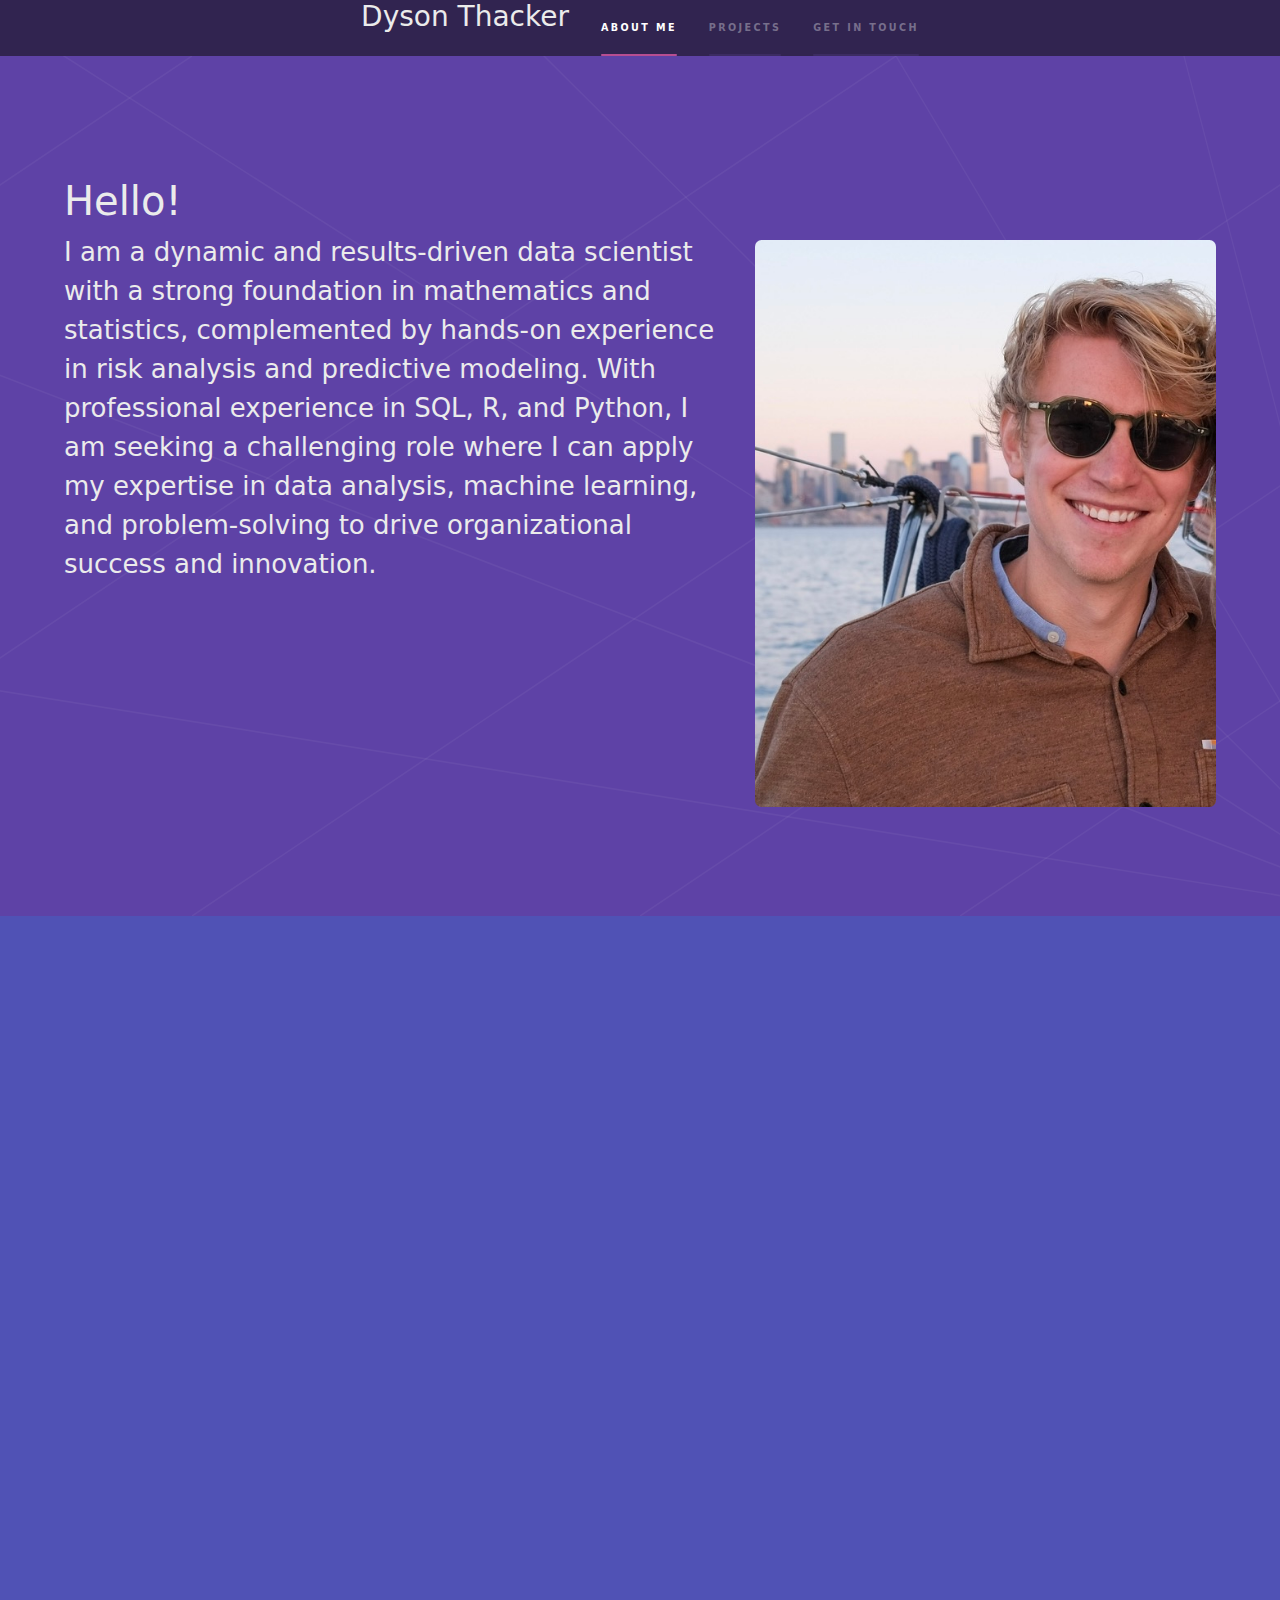
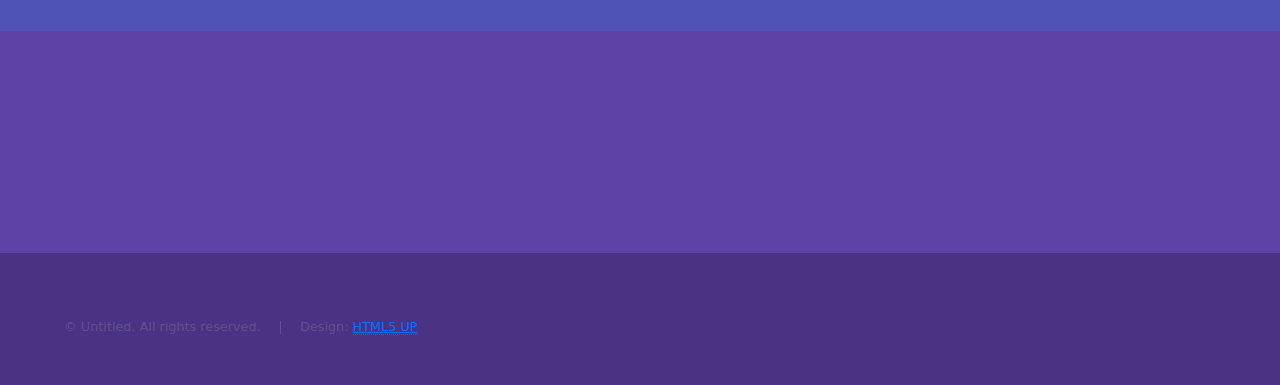
==== index.html @ a4ddd871 "Update" ====
<!DOCTYPE HTML>
<!--
	Hyperspace by HTML5 UP
	html5up.net | @ajlkn
	Free for personal and commercial use under the CCA 3.0 license (html5up.net/license)
-->
<html>
	<head>
		<title>Dyson Thacker's Portfolio</title>
		<meta charset="utf-8" />
		<meta name="viewport" content="width=device-width, initial-scale=1, user-scalable=no" />
		<link rel="stylesheet" href="assets/css/main.css" />
		<link rel="stylesheet" href="https://cdn.jsdelivr.net/npm/bootstrap@5.3.1/dist/css/bootstrap.min.css">
		<noscript><link rel="stylesheet" href="assets/css/noscript.css" /></noscript>
	</head>
	<body class="is-preload">

		<!-- Sidebar -->
			<section id="sidebar">
				<div class="inner">
					<nav>
						<ul>
							<h3 style="color:#EBEBEB">Dyson Thacker</h3>
							<li><a href="#intro">About Me</a></li>
							<li><a href="#one">Projects</a></li>
							<!--<li><a href="#two">Experience</a></li>-->
							<li><a href="#four">Get in touch</a></li>
						</ul>
					</nav>
				</div>
			</section>

		<!-- Wrapper -->
			<div id="wrapper">

				<!-- Intro -->
				<section id="intro" class="wrapper style1 fullscreen fade-up">
					<div class = "inner">
						<h1 style="color:#EBEBEB">Hello!</h1>
					<p style="color:#EBEBEB; font-size: 26px"><span class="image right"><img src="images/Dyson_Thacker_Picture.jpeg" alt="" /></span>
						I am a dynamic and results-driven data scientist with a strong foundation in mathematics and statistics,
						complemented by hands-on experience in risk analysis and predictive modeling.
						With professional experience in SQL, R, and Python, I am seeking a challenging role where I can apply my expertise in data analysis,
						 machine learning, and problem-solving to drive organizational success and innovation. 
						</p>
					</div>
				</section>




				<!-- One -->


					<section id="one" class = "wrapper style2 fade-up">
						<div class = "inner">
							<section>
								<h2 style="color:#EBEBEB">  Personal Projects</h2>
							</section>
							<div class = "inner">
								<div class="card-group">


									<div class="card" style="width:400px; background-color:bisque">
										<img class="card-img-top" src="images/arbitrage.png" alt="Card image">
										<div class="card-body">
										<h4 class="card-title">Casino Arbitrage - Infinite Money</h4>
										<p class="card-text"> Different sports betting casinos set their own odds for certain games and sports. It is possible to 
											bet two teams playing eachother with different casinos and profit no matter which team wins. I wrote a python script that emails
											me when this type of bet is possible.
										</p>
									<a href="https://dysonthacker.github.io/InfiniteMoney/InfiniteMoney-Redacted.html" class = "btn btn-primary" role  = "button">View Project</a>

										</div>
									</div>


									<div class="card" style="width:400px; background-color:bisque">
										<img class="card-img-top" src="images/Blackjack21.jpg" alt="Card image">
										<div class="card-body">
										<h4 class="card-title">Blackjack Simulation</h4>
										<p class="card-text">Curious about whether I should Hit, Stay, or Double given various Blackjack scenarios, 
											I built an app that simulates Blackjack hands and recommends the mathematically best decision.
										</p>
									<a href="https://dysonthacker.shinyapps.io/Blackjack_Simulator/" class = "btn btn-primary" role  = "button">View App</a>

									<a href="https://dysonthacker.github.io/Blackjack-Simulation/Index.html" class = "btn btn-primary" role  = "button">View Code</a>
										</div>
									</div>

									<div class="card" style="width:400px; background-color:bisque">
										<img class="card-img-top" src="images/golf.jpeg" alt="Card image">
										<div class="card-body">
										<h4 class="card-title">Golf Strokes Gained Calculator</h4>
										<p class="card-text">Built a tool that any golfer can use to calculate their Strokes Gained, an innovative golf statistic.
										</p>
									<a href="https://github.com/DysonThacker/Golf-Strokes-Gained-Calculator/" class = "btn btn-primary" role  = "button">View Project</a>
										</div>
									</div>

									

								</div>

							<!-- <div class="card-group">

								<div class="card" style="width:400px; background-color:bisque">
									<img class="card-img-top" src="images/boat.jpeg" alt="Card image">
									<div class="card-body">
									<h4 class="card-title">Predicting PGA Tour Winnings with XGBoost</h4>
									<p class="card-text">
										blah blah
									</p>
									<a href="https://dysonthacker.github.io/Titanic/Titanic.html" class="btn btn-primary stretched-link">View Project</a>
									</div>
								</div>


							</div> -->

							</div>
							  
						</div>					
					</section>



				<!-- Four -->
					<section id="four" class="wrapper style1 fade-up">
						<div class="inner">
							<h2 style="color:#EBEBEB">Get in touch</h2>
							<p style="color:#EBEBEB">If you liked my work and would like to know more about my projects I would love to hear from you. You can reach me at the email below.</p>
							<p style="color:#EBEBEB">Dyson.Thacker@outlook.com</p>
							
						</div>
					</section>

			</div>










		<!-- Footer -->
			<footer id="footer" class="wrapper style1-alt">
				<div class="inner">
					<ul class="menu">
						<li>&copy; Untitled. All rights reserved.</li><li>Design: <a href="http://html5up.net">HTML5 UP</a></li>
					</ul>
				</div>
			</footer>

		<!-- Scripts -->
			<script src="assets/js/jquery.min.js"></script>
			<script src="assets/js/jquery.scrollex.min.js"></script>
			<script src="assets/js/jquery.scrolly.min.js"></script>
			<script src="assets/js/browser.min.js"></script>
			<script src="assets/js/breakpoints.min.js"></script>
			<script src="assets/js/util.js"></script>
			<script src="assets/js/main.js"></script>

	</body>
</html>
---- assets/css/main.css ----
@import url(fontawesome-all.min.css);

/*
	Hyperspace by HTML5 UP
	html5up.net | @ajlkn
	Free for personal and commercial use under the CCA 3.0 license (html5up.net/license)
*/

html, body, div, span, applet, object,
iframe, h1, h2, h3, h4, h5, h6, p, blockquote,
pre, a, abbr, acronym, address, big, cite,
code, del, dfn, em, img, ins, kbd, q, s, samp,
small, strike, strong, sub, sup, tt, var, b,
u, i, center, dl, dt, dd, ol, ul, li, fieldset,
form, label, legend, table, caption, tbody,
tfoot, thead, tr, th, td, article, aside,
canvas, details, embed, figure, figcaption,
footer, header, hgroup, menu, nav, output, ruby,
section, summary, time, mark, audio, video {
	margin: 0;
	padding: 0;
	border: 0;
	font-size: 100%;
	font: inherit;
	vertical-align: baseline;}

article, aside, details, figcaption, figure,
footer, header, hgroup, menu, nav, section {
	display: block;}

body {
	line-height: 1;
}

ol, ul {
	list-style: none;
}

blockquote, q {
	quotes: none;
}

	blockquote:before, blockquote:after, q:before, q:after {
		content: '';
		content: none;
	}

table {
	border-collapse: collapse;
	border-spacing: 0;
}

body {
	-webkit-text-size-adjust: none;
}

mark {
	background-color: transparent;
	color: inherit;
}

input::-moz-focus-inner {
	border: 0;
	padding: 0;
}

input, select, textarea {
	-moz-appearance: none;
	-webkit-appearance: none;
	-ms-appearance: none;
	appearance: none;
}

/* Basic */

	@-ms-viewport {
		width: device-width;
	}

	body {
		-ms-overflow-style: scrollbar;
	}

	@media screen and (max-width: 480px) {

		html, body {
			min-width: 320px;
		}

	}

	html {
		box-sizing: border-box;
	}

	*, *:before, *:after {
		box-sizing: inherit;
	}

	body {
		background: #312450;
	}

		body.is-preload *, body.is-preload *:before, body.is-preload *:after {
			-moz-animation: none !important;
			-webkit-animation: none !important;
			-ms-animation: none !important;
			animation: none !important;
			-moz-transition: none !important;
			-webkit-transition: none !important;
			-ms-transition: none !important;
			transition: none !important;
		}

/* Type */

	body, input, select, textarea {
		color: rgba(255, 255, 255, 0.55);
		font-family: Arial, Helvetica, sans-serif;
		font-size: 16.5pt;
		font-weight: normal;
		line-height: 1.75;
	}

		@media screen and (max-width: 1680px) {

			body, input, select, textarea {
				font-size: 13pt;
			}

		}

		@media screen and (max-width: 1280px) {

			body, input, select, textarea {
				font-size: 12pt;
			}

		}

		@media screen and (max-width: 360px) {

			body, input, select, textarea {
				font-size: 11pt;
			}

		}

	a {
		-moz-transition: color 0.2s ease, border-bottom-color 0.2s ease;
		-webkit-transition: color 0.2s ease, border-bottom-color 0.2s ease;
		-ms-transition: color 0.2s ease, border-bottom-color 0.2s ease;
		transition: color 0.2s ease, border-bottom-color 0.2s ease;
		border-bottom: dotted 1px rgba(255, 255, 255, 0.35);
		color: inherit;
		text-decoration: none;
	}

		a:hover {
			border-bottom-color: transparent;
			color: #ffffff;
		}

	strong, b {
		color: #ffffff;
		font-weight: bold;
	}

	em, i {
		font-style: italic;
	}

	p {
		margin: 0 0 2em 0;
	}

	h1, h2, h3, h4, h5, h6 {
		color: #ffffff;
		font-weight: bold;
		line-height: 1.5;
		margin: 0 0 0.5em 0;
	}

		h1 a, h2 a, h3 a, h4 a, h5 a, h6 a {
			color: inherit;
			text-decoration: none;
		}

	h1 {
		font-size: 2.75em;
	}

		h1.major {
			margin: 0 0 1.3em 0;
			position: relative;
			padding-bottom: 0.35em;
		}

			h1.major:after {
				background-image: -moz-linear-gradient(to right, #5e42a6, #b74e91);
				background-image: -webkit-linear-gradient(to right, #5e42a6, #b74e91);
				background-image: -ms-linear-gradient(to right, #5e42a6, #b74e91);
				background-image: linear-gradient(to right, #5e42a6, #b74e91);
				-moz-transition: max-width 0.2s ease;
				-webkit-transition: max-width 0.2s ease;
				-ms-transition: max-width 0.2s ease;
				transition: max-width 0.2s ease;
				border-radius: 0.2em;
				bottom: 0;
				content: '';
				height: 0.05em;
				position: absolute;
				right: 0;
				width: 100%;
			}

	h2 {
		font-size: 1.75em;
	}

	h3 {
		font-size: 1.1em;
	}

	h4 {
		font-size: 1em;
	}

	h5 {
		font-size: 0.8em;
	}

	h6 {
		font-size: 0.6em;
	}

	@media screen and (max-width: 736px) {

		h1 {
			font-size: 2em;
		}

		h2 {
			font-size: 1.25em;
		}

		h3 {
			font-size: 1em;
		}

		h4 {
			font-size: 0.8em;
		}

		h5 {
			font-size: 0.6em;
		}

		h6 {
			font-size: 0.6em;
		}

	}

	sub {
		font-size: 0.8em;
		position: relative;
		top: 0.5em;
	}

	sup {
		font-size: 0.8em;
		position: relative;
		top: -0.5em;
	}

	blockquote {
		border-left: solid 4px rgba(255, 255, 255, 0.15);
		font-style: italic;
		margin: 0 0 2em 0;
		padding: 0.5em 0 0.5em 2em;
	}

	code {
		background: rgba(255, 255, 255, 0.05);
		border-radius: 0.25em;
		border: solid 1px rgba(255, 255, 255, 0.15);
		font-family: "Courier New", monospace;
		font-size: 0.9em;
		margin: 0 0.25em;
		padding: 0.25em 0.65em;
	}

	pre {
		-webkit-overflow-scrolling: touch;
		font-family: "Courier New", monospace;
		font-size: 0.9em;
		margin: 0 0 2em 0;
	}

		pre code {
			display: block;
			line-height: 1.75em;
			padding: 1em 1.5em;
			overflow-x: auto;
		}

	hr {
		border: 0;
		border-bottom: solid 1px rgba(255, 255, 255, 0.15);
		margin: 2em 0;
	}

		hr.major {
			margin: 3em 0;
		}

	.align-left {
		text-align: left;
	}

	.align-center {
		text-align: center;
	}

	.align-right {
		text-align: right;
	}

/* Row */

	.row {
		display: flex;
		flex-wrap: wrap;
		box-sizing: border-box;
		align-items: stretch;
	}

		.row > * {
			box-sizing: border-box;
		}

		.row.gtr-uniform > * > :last-child {
			margin-bottom: 0;
		}

		.row.aln-left {
			justify-content: flex-start;
		}

		.row.aln-center {
			justify-content: center;
		}

		.row.aln-right {
			justify-content: flex-end;
		}

		.row.aln-top {
			align-items: flex-start;
		}

		.row.aln-middle {
			align-items: center;
		}

		.row.aln-bottom {
			align-items: flex-end;
		}

		.row > .imp {
			order: -1;
		}

		.row > .col-1 {
			width: 8.33333%;
		}

		.row > .off-1 {
			margin-left: 8.33333%;
		}

		.row > .col-2 {
			width: 16.66667%;
		}

		.row > .off-2 {
			margin-left: 16.66667%;
		}

		.row > .col-3 {
			width: 25%;
		}

		.row > .off-3 {
			margin-left: 25%;
		}

		.row > .col-4 {
			width: 33.33333%;
		}

		.row > .off-4 {
			margin-left: 33.33333%;
		}

		.row > .col-5 {
			width: 41.66667%;
		}

		.row > .off-5 {
			margin-left: 41.66667%;
		}

		.row > .col-6 {
			width: 50%;
		}

		.row > .off-6 {
			margin-left: 50%;
		}

		.row > .col-7 {
			width: 58.33333%;
		}

		.row > .off-7 {
			margin-left: 58.33333%;
		}

		.row > .col-8 {
			width: 66.66667%;
		}

		.row > .off-8 {
			margin-left: 66.66667%;
		}

		.row > .col-9 {
			width: 75%;
		}

		.row > .off-9 {
			margin-left: 75%;
		}

		.row > .col-10 {
			width: 83.33333%;
		}

		.row > .off-10 {
			margin-left: 83.33333%;
		}

		.row > .col-11 {
			width: 91.66667%;
		}

		.row > .off-11 {
			margin-left: 91.66667%;
		}

		.row > .col-12 {
			width: 100%;
		}

		.row > .off-12 {
			margin-left: 100%;
		}

		.row.gtr-0 {
			margin-top: 0;
			margin-left: 0em;
		}

			.row.gtr-0 > * {
				padding: 0 0 0 0em;
			}

			.row.gtr-0.gtr-uniform {
				margin-top: 0em;
			}

				.row.gtr-0.gtr-uniform > * {
					padding-top: 0em;
				}

		.row.gtr-25 {
			margin-top: 0;
			margin-left: -0.375em;
		}

			.row.gtr-25 > * {
				padding: 0 0 0 0.375em;
			}

			.row.gtr-25.gtr-uniform {
				margin-top: -0.375em;
			}

				.row.gtr-25.gtr-uniform > * {
					padding-top: 0.375em;
				}

		.row.gtr-50 {
			margin-top: 0;
			margin-left: -0.75em;
		}

			.row.gtr-50 > * {
				padding: 0 0 0 0.75em;
			}

			.row.gtr-50.gtr-uniform {
				margin-top: -0.75em;
			}

				.row.gtr-50.gtr-uniform > * {
					padding-top: 0.75em;
				}

		.row {
			margin-top: 0;
			margin-left: -1.5em;
		}

			.row > * {
				padding: 0 0 0 1.5em;
			}

			.row.gtr-uniform {
				margin-top: -1.5em;
			}

				.row.gtr-uniform > * {
					padding-top: 1.5em;
				}

		.row.gtr-150 {
			margin-top: 0;
			margin-left: -2.25em;
		}

			.row.gtr-150 > * {
				padding: 0 0 0 2.25em;
			}

			.row.gtr-150.gtr-uniform {
				margin-top: -2.25em;
			}

				.row.gtr-150.gtr-uniform > * {
					padding-top: 2.25em;
				}

		.row.gtr-200 {
			margin-top: 0;
			margin-left: -3em;
		}

			.row.gtr-200 > * {
				padding: 0 0 0 3em;
			}

			.row.gtr-200.gtr-uniform {
				margin-top: -3em;
			}

				.row.gtr-200.gtr-uniform > * {
					padding-top: 3em;
				}

		@media screen and (max-width: 1680px) {

			.row {
				display: flex;
				flex-wrap: wrap;
				box-sizing: border-box;
				align-items: stretch;
			}

				.row > * {
					box-sizing: border-box;
				}

				.row.gtr-uniform > * > :last-child {
					margin-bottom: 0;
				}

				.row.aln-left {
					justify-content: flex-start;
				}

				.row.aln-center {
					justify-content: center;
				}

				.row.aln-right {
					justify-content: flex-end;
				}

				.row.aln-top {
					align-items: flex-start;
				}

				.row.aln-middle {
					align-items: center;
				}

				.row.aln-bottom {
					align-items: flex-end;
				}

				.row > .imp-xlarge {
					order: -1;
				}

				.row > .col-1-xlarge {
					width: 8.33333%;
				}

				.row > .off-1-xlarge {
					margin-left: 8.33333%;
				}

				.row > .col-2-xlarge {
					width: 16.66667%;
				}

				.row > .off-2-xlarge {
					margin-left: 16.66667%;
				}

				.row > .col-3-xlarge {
					width: 25%;
				}

				.row > .off-3-xlarge {
					margin-left: 25%;
				}

				.row > .col-4-xlarge {
					width: 33.33333%;
				}

				.row > .off-4-xlarge {
					margin-left: 33.33333%;
				}

				.row > .col-5-xlarge {
					width: 41.66667%;
				}

				.row > .off-5-xlarge {
					margin-left: 41.66667%;
				}

				.row > .col-6-xlarge {
					width: 50%;
				}

				.row > .off-6-xlarge {
					margin-left: 50%;
				}

				.row > .col-7-xlarge {
					width: 58.33333%;
				}

				.row > .off-7-xlarge {
					margin-left: 58.33333%;
				}

				.row > .col-8-xlarge {
					width: 66.66667%;
				}

				.row > .off-8-xlarge {
					margin-left: 66.66667%;
				}

				.row > .col-9-xlarge {
					width: 75%;
				}

				.row > .off-9-xlarge {
					margin-left: 75%;
				}

				.row > .col-10-xlarge {
					width: 83.33333%;
				}

				.row > .off-10-xlarge {
					margin-left: 83.33333%;
				}

				.row > .col-11-xlarge {
					width: 91.66667%;
				}

				.row > .off-11-xlarge {
					margin-left: 91.66667%;
				}

				.row > .col-12-xlarge {
					width: 100%;
				}

				.row > .off-12-xlarge {
					margin-left: 100%;
				}

				.row.gtr-0 {
					margin-top: 0;
					margin-left: 0em;
				}

					.row.gtr-0 > * {
						padding: 0 0 0 0em;
					}

					.row.gtr-0.gtr-uniform {
						margin-top: 0em;
					}

						.row.gtr-0.gtr-uniform > * {
							padding-top: 0em;
						}

				.row.gtr-25 {
					margin-top: 0;
					margin-left: -0.375em;
				}

					.row.gtr-25 > * {
						padding: 0 0 0 0.375em;
					}

					.row.gtr-25.gtr-uniform {
						margin-top: -0.375em;
					}

						.row.gtr-25.gtr-uniform > * {
							padding-top: 0.375em;
						}

				.row.gtr-50 {
					margin-top: 0;
					margin-left: -0.75em;
				}

					.row.gtr-50 > * {
						padding: 0 0 0 0.75em;
					}

					.row.gtr-50.gtr-uniform {
						margin-top: -0.75em;
					}

						.row.gtr-50.gtr-uniform > * {
							padding-top: 0.75em;
						}

				.row {
					margin-top: 0;
					margin-left: -1.5em;
				}

					.row > * {
						padding: 0 0 0 1.5em;
					}

					.row.gtr-uniform {
						margin-top: -1.5em;
					}

						.row.gtr-uniform > * {
							padding-top: 1.5em;
						}

				.row.gtr-150 {
					margin-top: 0;
					margin-left: -2.25em;
				}

					.row.gtr-150 > * {
						padding: 0 0 0 2.25em;
					}

					.row.gtr-150.gtr-uniform {
						margin-top: -2.25em;
					}

						.row.gtr-150.gtr-uniform > * {
							padding-top: 2.25em;
						}

				.row.gtr-200 {
					margin-top: 0;
					margin-left: -3em;
				}

					.row.gtr-200 > * {
						padding: 0 0 0 3em;
					}

					.row.gtr-200.gtr-uniform {
						margin-top: -3em;
					}

						.row.gtr-200.gtr-uniform > * {
							padding-top: 3em;
						}

		}

		@media screen and (max-width: 1280px) {

			.row {
				display: flex;
				flex-wrap: wrap;
				box-sizing: border-box;
				align-items: stretch;
			}

				.row > * {
					box-sizing: border-box;
				}

				.row.gtr-uniform > * > :last-child {
					margin-bottom: 0;
				}

				.row.aln-left {
					justify-content: flex-start;
				}

				.row.aln-center {
					justify-content: center;
				}

				.row.aln-right {
					justify-content: flex-end;
				}

				.row.aln-top {
					align-items: flex-start;
				}

				.row.aln-middle {
					align-items: center;
				}

				.row.aln-bottom {
					align-items: flex-end;
				}

				.row > .imp-large {
					order: -1;
				}

				.row > .col-1-large {
					width: 8.33333%;
				}

				.row > .off-1-large {
					margin-left: 8.33333%;
				}

				.row > .col-2-large {
					width: 16.66667%;
				}

				.row > .off-2-large {
					margin-left: 16.66667%;
				}

				.row > .col-3-large {
					width: 25%;
				}

				.row > .off-3-large {
					margin-left: 25%;
				}

				.row > .col-4-large {
					width: 33.33333%;
				}

				.row > .off-4-large {
					margin-left: 33.33333%;
				}

				.row > .col-5-large {
					width: 41.66667%;
				}

				.row > .off-5-large {
					margin-left: 41.66667%;
				}

				.row > .col-6-large {
					width: 50%;
				}

				.row > .off-6-large {
					margin-left: 50%;
				}

				.row > .col-7-large {
					width: 58.33333%;
				}

				.row > .off-7-large {
					margin-left: 58.33333%;
				}

				.row > .col-8-large {
					width: 66.66667%;
				}

				.row > .off-8-large {
					margin-left: 66.66667%;
				}

				.row > .col-9-large {
					width: 75%;
				}

				.row > .off-9-large {
					margin-left: 75%;
				}

				.row > .col-10-large {
					width: 83.33333%;
				}

				.row > .off-10-large {
					margin-left: 83.33333%;
				}

				.row > .col-11-large {
					width: 91.66667%;
				}

				.row > .off-11-large {
					margin-left: 91.66667%;
				}

				.row > .col-12-large {
					width: 100%;
				}

				.row > .off-12-large {
					margin-left: 100%;
				}

				.row.gtr-0 {
					margin-top: 0;
					margin-left: 0em;
				}

					.row.gtr-0 > * {
						padding: 0 0 0 0em;
					}

					.row.gtr-0.gtr-uniform {
						margin-top: 0em;
					}

						.row.gtr-0.gtr-uniform > * {
							padding-top: 0em;
						}

				.row.gtr-25 {
					margin-top: 0;
					margin-left: -0.375em;
				}

					.row.gtr-25 > * {
						padding: 0 0 0 0.375em;
					}

					.row.gtr-25.gtr-uniform {
						margin-top: -0.375em;
					}

						.row.gtr-25.gtr-uniform > * {
							padding-top: 0.375em;
						}

				.row.gtr-50 {
					margin-top: 0;
					margin-left: -0.75em;
				}

					.row.gtr-50 > * {
						padding: 0 0 0 0.75em;
					}

					.row.gtr-50.gtr-uniform {
						margin-top: -0.75em;
					}

						.row.gtr-50.gtr-uniform > * {
							padding-top: 0.75em;
						}

				.row {
					margin-top: 0;
					margin-left: -1.5em;
				}

					.row > * {
						padding: 0 0 0 1.5em;
					}

					.row.gtr-uniform {
						margin-top: -1.5em;
					}

						.row.gtr-uniform > * {
							padding-top: 1.5em;
						}

				.row.gtr-150 {
					margin-top: 0;
					margin-left: -2.25em;
				}

					.row.gtr-150 > * {
						padding: 0 0 0 2.25em;
					}

					.row.gtr-150.gtr-uniform {
						margin-top: -2.25em;
					}

						.row.gtr-150.gtr-uniform > * {
							padding-top: 2.25em;
						}

				.row.gtr-200 {
					margin-top: 0;
					margin-left: -3em;
				}

					.row.gtr-200 > * {
						padding: 0 0 0 3em;
					}

					.row.gtr-200.gtr-uniform {
						margin-top: -3em;
					}

						.row.gtr-200.gtr-uniform > * {
							padding-top: 3em;
						}

		}

		@media screen and (max-width: 980px) {

			.row {
				display: flex;
				flex-wrap: wrap;
				box-sizing: border-box;
				align-items: stretch;
			}

				.row > * {
					box-sizing: border-box;
				}

				.row.gtr-uniform > * > :last-child {
					margin-bottom: 0;
				}

				.row.aln-left {
					justify-content: flex-start;
				}

				.row.aln-center {
					justify-content: center;
				}

				.row.aln-right {
					justify-content: flex-end;
				}

				.row.aln-top {
					align-items: flex-start;
				}

				.row.aln-middle {
					align-items: center;
				}

				.row.aln-bottom {
					align-items: flex-end;
				}

				.row > .imp-medium {
					order: -1;
				}

				.row > .col-1-medium {
					width: 8.33333%;
				}

				.row > .off-1-medium {
					margin-left: 8.33333%;
				}

				.row > .col-2-medium {
					width: 16.66667%;
				}

				.row > .off-2-medium {
					margin-left: 16.66667%;
				}

				.row > .col-3-medium {
					width: 25%;
				}

				.row > .off-3-medium {
					margin-left: 25%;
				}

				.row > .col-4-medium {
					width: 33.33333%;
				}

				.row > .off-4-medium {
					margin-left: 33.33333%;
				}

				.row > .col-5-medium {
					width: 41.66667%;
				}

				.row > .off-5-medium {
					margin-left: 41.66667%;
				}

				.row > .col-6-medium {
					width: 50%;
				}

				.row > .off-6-medium {
					margin-left: 50%;
				}

				.row > .col-7-medium {
					width: 58.33333%;
				}

				.row > .off-7-medium {
					margin-left: 58.33333%;
				}

				.row > .col-8-medium {
					width: 66.66667%;
				}

				.row > .off-8-medium {
					margin-left: 66.66667%;
				}

				.row > .col-9-medium {
					width: 75%;
				}

				.row > .off-9-medium {
					margin-left: 75%;
				}

				.row > .col-10-medium {
					width: 83.33333%;
				}

				.row > .off-10-medium {
					margin-left: 83.33333%;
				}

				.row > .col-11-medium {
					width: 91.66667%;
				}

				.row > .off-11-medium {
					margin-left: 91.66667%;
				}

				.row > .col-12-medium {
					width: 100%;
				}

				.row > .off-12-medium {
					margin-left: 100%;
				}

				.row.gtr-0 {
					margin-top: 0;
					margin-left: 0em;
				}

					.row.gtr-0 > * {
						padding: 0 0 0 0em;
					}

					.row.gtr-0.gtr-uniform {
						margin-top: 0em;
					}

						.row.gtr-0.gtr-uniform > * {
							padding-top: 0em;
						}

				.row.gtr-25 {
					margin-top: 0;
					margin-left: -0.375em;
				}

					.row.gtr-25 > * {
						padding: 0 0 0 0.375em;
					}

					.row.gtr-25.gtr-uniform {
						margin-top: -0.375em;
					}

						.row.gtr-25.gtr-uniform > * {
							padding-top: 0.375em;
						}

				.row.gtr-50 {
					margin-top: 0;
					margin-left: -0.75em;
				}

					.row.gtr-50 > * {
						padding: 0 0 0 0.75em;
					}

					.row.gtr-50.gtr-uniform {
						margin-top: -0.75em;
					}

						.row.gtr-50.gtr-uniform > * {
							padding-top: 0.75em;
						}

				.row {
					margin-top: 0;
					margin-left: -1.5em;
				}

					.row > * {
						padding: 0 0 0 1.5em;
					}

					.row.gtr-uniform {
						margin-top: -1.5em;
					}

						.row.gtr-uniform > * {
							padding-top: 1.5em;
						}

				.row.gtr-150 {
					margin-top: 0;
					margin-left: -2.25em;
				}

					.row.gtr-150 > * {
						padding: 0 0 0 2.25em;
					}

					.row.gtr-150.gtr-uniform {
						margin-top: -2.25em;
					}

						.row.gtr-150.gtr-uniform > * {
							padding-top: 2.25em;
						}

				.row.gtr-200 {
					margin-top: 0;
					margin-left: -3em;
				}

					.row.gtr-200 > * {
						padding: 0 0 0 3em;
					}

					.row.gtr-200.gtr-uniform {
						margin-top: -3em;
					}

						.row.gtr-200.gtr-uniform > * {
							padding-top: 3em;
						}

		}

		@media screen and (max-width: 736px) {

			.row {
				display: flex;
				flex-wrap: wrap;
				box-sizing: border-box;
				align-items: stretch;
			}

				.row > * {
					box-sizing: border-box;
				}

				.row.gtr-uniform > * > :last-child {
					margin-bottom: 0;
				}

				.row.aln-left {
					justify-content: flex-start;
				}

				.row.aln-center {
					justify-content: center;
				}

				.row.aln-right {
					justify-content: flex-end;
				}

				.row.aln-top {
					align-items: flex-start;
				}

				.row.aln-middle {
					align-items: center;
				}

				.row.aln-bottom {
					align-items: flex-end;
				}

				.row > .imp-small {
					order: -1;
				}

				.row > .col-1-small {
					width: 8.33333%;
				}

				.row > .off-1-small {
					margin-left: 8.33333%;
				}

				.row > .col-2-small {
					width: 16.66667%;
				}

				.row > .off-2-small {
					margin-left: 16.66667%;
				}

				.row > .col-3-small {
					width: 25%;
				}

				.row > .off-3-small {
					margin-left: 25%;
				}

				.row > .col-4-small {
					width: 33.33333%;
				}

				.row > .off-4-small {
					margin-left: 33.33333%;
				}

				.row > .col-5-small {
					width: 41.66667%;
				}

				.row > .off-5-small {
					margin-left: 41.66667%;
				}

				.row > .col-6-small {
					width: 50%;
				}

				.row > .off-6-small {
					margin-left: 50%;
				}

				.row > .col-7-small {
					width: 58.33333%;
				}

				.row > .off-7-small {
					margin-left: 58.33333%;
				}

				.row > .col-8-small {
					width: 66.66667%;
				}

				.row > .off-8-small {
					margin-left: 66.66667%;
				}

				.row > .col-9-small {
					width: 75%;
				}

				.row > .off-9-small {
					margin-left: 75%;
				}

				.row > .col-10-small {
					width: 83.33333%;
				}

				.row > .off-10-small {
					margin-left: 83.33333%;
				}

				.row > .col-11-small {
					width: 91.66667%;
				}

				.row > .off-11-small {
					margin-left: 91.66667%;
				}

				.row > .col-12-small {
					width: 100%;
				}

				.row > .off-12-small {
					margin-left: 100%;
				}

				.row.gtr-0 {
					margin-top: 0;
					margin-left: 0em;
				}

					.row.gtr-0 > * {
						padding: 0 0 0 0em;
					}

					.row.gtr-0.gtr-uniform {
						margin-top: 0em;
					}

						.row.gtr-0.gtr-uniform > * {
							padding-top: 0em;
						}

				.row.gtr-25 {
					margin-top: 0;
					margin-left: -0.375em;
				}

					.row.gtr-25 > * {
						padding: 0 0 0 0.375em;
					}

					.row.gtr-25.gtr-uniform {
						margin-top: -0.375em;
					}

						.row.gtr-25.gtr-uniform > * {
							padding-top: 0.375em;
						}

				.row.gtr-50 {
					margin-top: 0;
					margin-left: -0.75em;
				}

					.row.gtr-50 > * {
						padding: 0 0 0 0.75em;
					}

					.row.gtr-50.gtr-uniform {
						margin-top: -0.75em;
					}

						.row.gtr-50.gtr-uniform > * {
							padding-top: 0.75em;
						}

				.row {
					margin-top: 0;
					margin-left: -1.5em;
				}

					.row > * {
						padding: 0 0 0 1.5em;
					}

					.row.gtr-uniform {
						margin-top: -1.5em;
					}

						.row.gtr-uniform > * {
							padding-top: 1.5em;
						}

				.row.gtr-150 {
					margin-top: 0;
					margin-left: -2.25em;
				}

					.row.gtr-150 > * {
						padding: 0 0 0 2.25em;
					}

					.row.gtr-150.gtr-uniform {
						margin-top: -2.25em;
					}

						.row.gtr-150.gtr-uniform > * {
							padding-top: 2.25em;
						}

				.row.gtr-200 {
					margin-top: 0;
					margin-left: -3em;
				}

					.row.gtr-200 > * {
						padding: 0 0 0 3em;
					}

					.row.gtr-200.gtr-uniform {
						margin-top: -3em;
					}

						.row.gtr-200.gtr-uniform > * {
							padding-top: 3em;
						}

		}

		@media screen and (max-width: 480px) {

			.row {
				display: flex;
				flex-wrap: wrap;
				box-sizing: border-box;
				align-items: stretch;
			}

				.row > * {
					box-sizing: border-box;
				}

				.row.gtr-uniform > * > :last-child {
					margin-bottom: 0;
				}

				.row.aln-left {
					justify-content: flex-start;
				}

				.row.aln-center {
					justify-content: center;
				}

				.row.aln-right {
					justify-content: flex-end;
				}

				.row.aln-top {
					align-items: flex-start;
				}

				.row.aln-middle {
					align-items: center;
				}

				.row.aln-bottom {
					align-items: flex-end;
				}

				.row > .imp-xsmall {
					order: -1;
				}

				.row > .col-1-xsmall {
					width: 8.33333%;
				}

				.row > .off-1-xsmall {
					margin-left: 8.33333%;
				}

				.row > .col-2-xsmall {
					width: 16.66667%;
				}

				.row > .off-2-xsmall {
					margin-left: 16.66667%;
				}

				.row > .col-3-xsmall {
					width: 25%;
				}

				.row > .off-3-xsmall {
					margin-left: 25%;
				}

				.row > .col-4-xsmall {
					width: 33.33333%;
				}

				.row > .off-4-xsmall {
					margin-left: 33.33333%;
				}

				.row > .col-5-xsmall {
					width: 41.66667%;
				}

				.row > .off-5-xsmall {
					margin-left: 41.66667%;
				}

				.row > .col-6-xsmall {
					width: 50%;
				}

				.row > .off-6-xsmall {
					margin-left: 50%;
				}

				.row > .col-7-xsmall {
					width: 58.33333%;
				}

				.row > .off-7-xsmall {
					margin-left: 58.33333%;
				}

				.row > .col-8-xsmall {
					width: 66.66667%;
				}

				.row > .off-8-xsmall {
					margin-left: 66.66667%;
				}

				.row > .col-9-xsmall {
					width: 75%;
				}

				.row > .off-9-xsmall {
					margin-left: 75%;
				}

				.row > .col-10-xsmall {
					width: 83.33333%;
				}

				.row > .off-10-xsmall {
					margin-left: 83.33333%;
				}

				.row > .col-11-xsmall {
					width: 91.66667%;
				}

				.row > .off-11-xsmall {
					margin-left: 91.66667%;
				}

				.row > .col-12-xsmall {
					width: 100%;
				}

				.row > .off-12-xsmall {
					margin-left: 100%;
				}

				.row.gtr-0 {
					margin-top: 0;
					margin-left: 0em;
				}

					.row.gtr-0 > * {
						padding: 0 0 0 0em;
					}

					.row.gtr-0.gtr-uniform {
						margin-top: 0em;
					}

						.row.gtr-0.gtr-uniform > * {
							padding-top: 0em;
						}

				.row.gtr-25 {
					margin-top: 0;
					margin-left: -0.375em;
				}

					.row.gtr-25 > * {
						padding: 0 0 0 0.375em;
					}

					.row.gtr-25.gtr-uniform {
						margin-top: -0.375em;
					}

						.row.gtr-25.gtr-uniform > * {
							padding-top: 0.375em;
						}

				.row.gtr-50 {
					margin-top: 0;
					margin-left: -0.75em;
				}

					.row.gtr-50 > * {
						padding: 0 0 0 0.75em;
					}

					.row.gtr-50.gtr-uniform {
						margin-top: -0.75em;
					}

						.row.gtr-50.gtr-uniform > * {
							padding-top: 0.75em;
						}

				.row {
					margin-top: 0;
					margin-left: -1.5em;
				}

					.row > * {
						padding: 0 0 0 1.5em;
					}

					.row.gtr-uniform {
						margin-top: -1.5em;
					}

						.row.gtr-uniform > * {
							padding-top: 1.5em;
						}

				.row.gtr-150 {
					margin-top: 0;
					margin-left: -2.25em;
				}

					.row.gtr-150 > * {
						padding: 0 0 0 2.25em;
					}

					.row.gtr-150.gtr-uniform {
						margin-top: -2.25em;
					}

						.row.gtr-150.gtr-uniform > * {
							padding-top: 2.25em;
						}

				.row.gtr-200 {
					margin-top: 0;
					margin-left: -3em;
				}

					.row.gtr-200 > * {
						padding: 0 0 0 3em;
					}

					.row.gtr-200.gtr-uniform {
						margin-top: -3em;
					}

						.row.gtr-200.gtr-uniform > * {
							padding-top: 3em;
						}

		}

/* Box */

	.box {
		border-radius: 0.25em;
		border: solid 1px rgba(255, 255, 255, 0.15);
		margin-bottom: 2em;
		padding: 1.5em;
	}

		.box > :last-child,
		.box > :last-child > :last-child,
		.box > :last-child > :last-child > :last-child {
			margin-bottom: 0;
		}

		.box.alt {
			border: 0;
			border-radius: 0;
			padding: 0;
		}

/* Button */

	input[type="submit"],
	input[type="reset"],
	input[type="button"],
	button,
	.button {
		-moz-appearance: none;
		-webkit-appearance: none;
		-ms-appearance: none;
		appearance: none;
		-moz-transition: border-color 0.2s ease;
		-webkit-transition: border-color 0.2s ease;
		-ms-transition: border-color 0.2s ease;
		transition: border-color 0.2s ease;
		background-color: transparent;
		border: solid 1px !important;
		border-color: rgba(255, 255, 255, 0.15) !important;
		border-radius: 3em;
		color: #ffffff !important;
		cursor: pointer;
		display: inline-block;
		font-size: 0.6em;
		font-weight: bold;
		height: calc(4.75em + 2px);
		letter-spacing: 0.25em;
		line-height: 4.75em;
		outline: 0;
		padding: 0 3.75em;
		position: relative;
		text-align: center;
		text-decoration: none;
		text-transform: uppercase;
		white-space: nowrap;
	}

		input[type="submit"]:after,
		input[type="reset"]:after,
		input[type="button"]:after,
		button:after,
		.button:after {
			-moz-transform: scale(0.25);
			-webkit-transform: scale(0.25);
			-ms-transform: scale(0.25);
			transform: scale(0.25);
			pointer-events: none;
			-moz-transition: opacity 0.2s ease, -moz-transform 0.2s ease;
			-webkit-transition: opacity 0.2s ease, -webkit-transform 0.2s ease;
			-ms-transition: opacity 0.2s ease, -ms-transform 0.2s ease;
			transition: opacity 0.2s ease, transform 0.2s ease;
			background: #ffffff;
			border-radius: 3em;
			content: '';
			height: 100%;
			left: 0;
			opacity: 0;
			position: absolute;
			top: 0;
			width: 100%;
		}

		input[type="submit"].icon:before,
		input[type="reset"].icon:before,
		input[type="button"].icon:before,
		button.icon:before,
		.button.icon:before {
			margin-right: 0.75em;
		}

		input[type="submit"].fit,
		input[type="reset"].fit,
		input[type="button"].fit,
		button.fit,
		.button.fit {
			width: 100%;
		}

		input[type="submit"].small,
		input[type="reset"].small,
		input[type="button"].small,
		button.small,
		.button.small {
			font-size: 0.4em;
		}

		input[type="submit"].large,
		input[type="reset"].large,
		input[type="button"].large,
		button.large,
		.button.large {
			font-size: 0.8em;
		}

		input[type="submit"].primary,
		input[type="reset"].primary,
		input[type="button"].primary,
		button.primary,
		.button.primary {
			background-color: #ffffff;
			color: #312450 !important;
		}

			input[type="submit"].primary:after,
			input[type="reset"].primary:after,
			input[type="button"].primary:after,
			button.primary:after,
			.button.primary:after {
				display: none;
			}

		input[type="submit"].disabled, input[type="submit"]:disabled,
		input[type="reset"].disabled,
		input[type="reset"]:disabled,
		input[type="button"].disabled,
		input[type="button"]:disabled,
		button.disabled,
		button:disabled,
		.button.disabled,
		.button:disabled {
			cursor: default;
			opacity: 0.5;
			pointer-events: none;
		}

		input[type="submit"]:hover,
		input[type="reset"]:hover,
		input[type="button"]:hover,
		button:hover,
		.button:hover {
			border-color: rgba(255, 255, 255, 0.55) !important;
		}

			input[type="submit"]:hover:after,
			input[type="reset"]:hover:after,
			input[type="button"]:hover:after,
			button:hover:after,
			.button:hover:after {
				opacity: 0.05;
				-moz-transform: scale(1);
				-webkit-transform: scale(1);
				-ms-transform: scale(1);
				transform: scale(1);
			}

			input[type="submit"]:hover:active,
			input[type="reset"]:hover:active,
			input[type="button"]:hover:active,
			button:hover:active,
			.button:hover:active {
				border-color: #ffffff !important;
			}

				input[type="submit"]:hover:active:after,
				input[type="reset"]:hover:active:after,
				input[type="button"]:hover:active:after,
				button:hover:active:after,
				.button:hover:active:after {
					opacity: 0.1;
				}

/* Features */

	.features {
		display: -moz-flex;
		display: -webkit-flex;
		display: -ms-flex;
		display: flex;
		-moz-flex-wrap: wrap;
		-webkit-flex-wrap: wrap;
		-ms-flex-wrap: wrap;
		flex-wrap: wrap;
		border-radius: 0.25em;
		border: solid 1px rgba(255, 255, 255, 0.15);
		background: rgba(255, 255, 255, 0.05);
		margin: 0 0 2em 0;
	}

		.features section {
			padding: 3.5em 3em 1em 7em ;
			width: 50%;
			border-top: solid 1px rgba(255, 255, 255, 0.15);
			position: relative;
		}

			.features section:nth-child(-n + 2) {
				border-top-width: 0;
			}

			.features section:nth-child(2n) {
				border-left: solid 1px rgba(255, 255, 255, 0.15);
			}

			.features section .icon {
				-moz-transition: opacity 0.5s ease, -moz-transform 0.5s ease;
				-webkit-transition: opacity 0.5s ease, -webkit-transform 0.5s ease;
				-ms-transition: opacity 0.5s ease, -ms-transform 0.5s ease;
				transition: opacity 0.5s ease, transform 0.5s ease;
				-moz-transition-delay: 1s;
				-webkit-transition-delay: 1s;
				-ms-transition-delay: 1s;
				transition-delay: 1s;
				-moz-transform: scale(1);
				-webkit-transform: scale(1);
				-ms-transform: scale(1);
				transform: scale(1);
				position: absolute;
				left: 3em;
				top: 3em;
				opacity: 1;
			}

			.features section:nth-child(1) .icon {
				-moz-transition-delay: 0.15s;
				-webkit-transition-delay: 0.15s;
				-ms-transition-delay: 0.15s;
				transition-delay: 0.15s;
			}

			.features section:nth-child(2) .icon {
				-moz-transition-delay: 0.3s;
				-webkit-transition-delay: 0.3s;
				-ms-transition-delay: 0.3s;
				transition-delay: 0.3s;
			}

			.features section:nth-child(3) .icon {
				-moz-transition-delay: 0.45s;
				-webkit-transition-delay: 0.45s;
				-ms-transition-delay: 0.45s;
				transition-delay: 0.45s;
			}

			.features section:nth-child(4) .icon {
				-moz-transition-delay: 0.6s;
				-webkit-transition-delay: 0.6s;
				-ms-transition-delay: 0.6s;
				transition-delay: 0.6s;
			}

			.features section:nth-child(5) .icon {
				-moz-transition-delay: 0.75s;
				-webkit-transition-delay: 0.75s;
				-ms-transition-delay: 0.75s;
				transition-delay: 0.75s;
			}

			.features section:nth-child(6) .icon {
				-moz-transition-delay: 0.9s;
				-webkit-transition-delay: 0.9s;
				-ms-transition-delay: 0.9s;
				transition-delay: 0.9s;
			}

			.features section:nth-child(7) .icon {
				-moz-transition-delay: 1.05s;
				-webkit-transition-delay: 1.05s;
				-ms-transition-delay: 1.05s;
				transition-delay: 1.05s;
			}

			.features section:nth-child(8) .icon {
				-moz-transition-delay: 1.2s;
				-webkit-transition-delay: 1.2s;
				-ms-transition-delay: 1.2s;
				transition-delay: 1.2s;
			}

			.features section:nth-child(9) .icon {
				-moz-transition-delay: 1.35s;
				-webkit-transition-delay: 1.35s;
				-ms-transition-delay: 1.35s;
				transition-delay: 1.35s;
			}

			.features section:nth-child(10) .icon {
				-moz-transition-delay: 1.5s;
				-webkit-transition-delay: 1.5s;
				-ms-transition-delay: 1.5s;
				transition-delay: 1.5s;
			}

			.features section:nth-child(11) .icon {
				-moz-transition-delay: 1.65s;
				-webkit-transition-delay: 1.65s;
				-ms-transition-delay: 1.65s;
				transition-delay: 1.65s;
			}

			.features section:nth-child(12) .icon {
				-moz-transition-delay: 1.8s;
				-webkit-transition-delay: 1.8s;
				-ms-transition-delay: 1.8s;
				transition-delay: 1.8s;
			}

			.features section:nth-child(13) .icon {
				-moz-transition-delay: 1.95s;
				-webkit-transition-delay: 1.95s;
				-ms-transition-delay: 1.95s;
				transition-delay: 1.95s;
			}

			.features section:nth-child(14) .icon {
				-moz-transition-delay: 2.1s;
				-webkit-transition-delay: 2.1s;
				-ms-transition-delay: 2.1s;
				transition-delay: 2.1s;
			}

			.features section:nth-child(15) .icon {
				-moz-transition-delay: 2.25s;
				-webkit-transition-delay: 2.25s;
				-ms-transition-delay: 2.25s;
				transition-delay: 2.25s;
			}

			.features section:nth-child(16) .icon {
				-moz-transition-delay: 2.4s;
				-webkit-transition-delay: 2.4s;
				-ms-transition-delay: 2.4s;
				transition-delay: 2.4s;
			}

			.features section:nth-child(17) .icon {
				-moz-transition-delay: 2.55s;
				-webkit-transition-delay: 2.55s;
				-ms-transition-delay: 2.55s;
				transition-delay: 2.55s;
			}

			.features section:nth-child(18) .icon {
				-moz-transition-delay: 2.7s;
				-webkit-transition-delay: 2.7s;
				-ms-transition-delay: 2.7s;
				transition-delay: 2.7s;
			}

			.features section:nth-child(19) .icon {
				-moz-transition-delay: 2.85s;
				-webkit-transition-delay: 2.85s;
				-ms-transition-delay: 2.85s;
				transition-delay: 2.85s;
			}

			.features section:nth-child(20) .icon {
				-moz-transition-delay: 3s;
				-webkit-transition-delay: 3s;
				-ms-transition-delay: 3s;
				transition-delay: 3s;
			}

		.features.inactive section .icon {
			-moz-transform: scale(0.5);
			-webkit-transform: scale(0.5);
			-ms-transform: scale(0.5);
			transform: scale(0.5);
			opacity: 0;
		}

		@media screen and (max-width: 980px) {

			.features {
				display: block;
			}

				.features section {
					border-top-width: 1px !important;
					border-left-width: 0 !important;
					width: 100%;
				}

					.features section:first-child {
						border-top-width: 0 !important;
					}

		}

		@media screen and (max-width: 736px) {

			.features section {
				padding: 2.5em 1.5em 0.1em 5.5em ;
			}

				.features section .icon {
					left: 1.5em;
					top: 2em;
				}

		}

		@media screen and (max-width: 480px) {

			.features section {
				padding: 2em 1.5em 0.1em 1.5em ;
			}

				.features section .icon {
					left: 0;
					position: relative;
					top: 0;
				}

		}

/* Form */

	form {
		margin: 0 0 2em 0;
	}

		form > :last-child {
			margin-bottom: 0;
		}

		form > .fields {
			display: -moz-flex;
			display: -webkit-flex;
			display: -ms-flex;
			display: flex;
			-moz-flex-wrap: wrap;
			-webkit-flex-wrap: wrap;
			-ms-flex-wrap: wrap;
			flex-wrap: wrap;
			width: calc(100% + 3em);
			margin: -1.5em 0 2em -1.5em;
		}

			form > .fields > .field {
				-moz-flex-grow: 0;
				-webkit-flex-grow: 0;
				-ms-flex-grow: 0;
				flex-grow: 0;
				-moz-flex-shrink: 0;
				-webkit-flex-shrink: 0;
				-ms-flex-shrink: 0;
				flex-shrink: 0;
				padding: 1.5em 0 0 1.5em;
				width: calc(100% - 1.5em);
			}

				form > .fields > .field.half {
					width: calc(50% - 0.75em);
				}

				form > .fields > .field.third {
					width: calc(100%/3 - 0.5em);
				}

				form > .fields > .field.quarter {
					width: calc(25% - 0.375em);
				}

		@media screen and (max-width: 480px) {

			form > .fields {
				width: calc(100% + 3em);
				margin: -1.5em 0 2em -1.5em;
			}

				form > .fields > .field {
					padding: 1.5em 0 0 1.5em;
					width: calc(100% - 1.5em);
				}

					form > .fields > .field.half {
						width: calc(100% - 1.5em);
					}

					form > .fields > .field.third {
						width: calc(100% - 1.5em);
					}

					form > .fields > .field.quarter {
						width: calc(100% - 1.5em);
					}

		}

	label {
		color: #ffffff;
		font-weight: bold;
		line-height: 1.5;
		margin: 0 0 0.7em 0;
		display: block;
		font-size: 1.1em;
	}

	input[type="text"],
	input[type="password"],
	input[type="email"],
	input[type="tel"],
	select,
	textarea {
		-moz-appearance: none;
		-webkit-appearance: none;
		-ms-appearance: none;
		appearance: none;
		background: rgba(255, 255, 255, 0.05);
		border-radius: 0.25em;
		border: none;
		border: solid 1px rgba(255, 255, 255, 0.15);
		color: inherit;
		display: block;
		outline: 0;
		padding: 0 1em;
		text-decoration: none;
		width: 100%;
	}

		input[type="text"]:invalid,
		input[type="password"]:invalid,
		input[type="email"]:invalid,
		input[type="tel"]:invalid,
		select:invalid,
		textarea:invalid {
			box-shadow: none;
		}

		input[type="text"]:focus,
		input[type="password"]:focus,
		input[type="email"]:focus,
		input[type="tel"]:focus,
		select:focus,
		textarea:focus {
			border-color: #ffffff;
			box-shadow: 0 0 0 1px #ffffff;
		}

	select {
		background-image: url("data:image/svg+xml;charset=utf8,%3Csvg xmlns='http://www.w3.org/2000/svg' width='40' height='40' preserveAspectRatio='none' viewBox='0 0 40 40'%3E%3Cpath d='M9.4,12.3l10.4,10.4l10.4-10.4c0.2-0.2,0.5-0.4,0.9-0.4c0.3,0,0.6,0.1,0.9,0.4l3.3,3.3c0.2,0.2,0.4,0.5,0.4,0.9 c0,0.4-0.1,0.6-0.4,0.9L20.7,31.9c-0.2,0.2-0.5,0.4-0.9,0.4c-0.3,0-0.6-0.1-0.9-0.4L4.3,17.3c-0.2-0.2-0.4-0.5-0.4-0.9 c0-0.4,0.1-0.6,0.4-0.9l3.3-3.3c0.2-0.2,0.5-0.4,0.9-0.4S9.1,12.1,9.4,12.3z' fill='rgba(255, 255, 255, 0.15)' /%3E%3C/svg%3E");
		background-size: 1.25rem;
		background-repeat: no-repeat;
		background-position: calc(100% - 1rem) center;
		height: 2.75em;
		padding-right: 2.75em;
		text-overflow: ellipsis;
	}

		select option {
			color: #ffffff;
			background: #312450;
		}

		select:focus::-ms-value {
			background-color: transparent;
		}

		select::-ms-expand {
			display: none;
		}

	input[type="text"],
	input[type="password"],
	input[type="email"],
	select {
		height: 2.75em;
	}

	textarea {
		padding: 0.75em 1em;
	}

		body.is-ie textarea {
			min-height: 10em;
		}

	input[type="checkbox"],
	input[type="radio"] {
		-moz-appearance: none;
		-webkit-appearance: none;
		-ms-appearance: none;
		appearance: none;
		display: block;
		float: left;
		margin-right: -2em;
		opacity: 0;
		width: 1em;
		z-index: -1;
	}

		input[type="checkbox"] + label,
		input[type="radio"] + label {
			text-decoration: none;
			color: rgba(255, 255, 255, 0.55);
			cursor: pointer;
			display: inline-block;
			font-size: 1em;
			font-weight: normal;
			padding-left: 2.4em;
			padding-right: 0.75em;
			position: relative;
		}

			input[type="checkbox"] + label:before,
			input[type="radio"] + label:before {
				-moz-osx-font-smoothing: grayscale;
				-webkit-font-smoothing: antialiased;
				display: inline-block;
				font-style: normal;
				font-variant: normal;
				text-rendering: auto;
				line-height: 1;
				text-transform: none !important;
				font-family: 'Font Awesome 5 Free';
				font-weight: 900;
			}

			input[type="checkbox"] + label:before,
			input[type="radio"] + label:before {
				background: rgba(255, 255, 255, 0.05);
				border-radius: 0.25em;
				border: solid 1px rgba(255, 255, 255, 0.15);
				content: '';
				display: inline-block;
				font-size: 0.8em;
				height: 2.0625em;
				left: 0;
				line-height: 2.0625em;
				position: absolute;
				text-align: center;
				top: 0;
				width: 2.0625em;
			}

		input[type="checkbox"]:checked + label:before,
		input[type="radio"]:checked + label:before {
			background: #ffffff;
			border-color: #ffffff;
			color: #b74e91;
			content: '\f00c';
		}

		input[type="checkbox"]:focus + label:before,
		input[type="radio"]:focus + label:before {
			border-color: #ffffff;
			box-shadow: 0 0 0 1px #ffffff;
		}

	input[type="checkbox"] + label:before {
		border-radius: 0.25em;
	}

	input[type="radio"] + label:before {
		border-radius: 100%;
	}

	::-webkit-input-placeholder {
		color: rgba(255, 255, 255, 0.35) !important;
		opacity: 1.0;
	}

	:-moz-placeholder {
		color: rgba(255, 255, 255, 0.35) !important;
		opacity: 1.0;
	}

	::-moz-placeholder {
		color: rgba(255, 255, 255, 0.35) !important;
		opacity: 1.0;
	}

	:-ms-input-placeholder {
		color: rgba(255, 255, 255, 0.35) !important;
		opacity: 1.0;
	}

/* Icon */

	.icon {
		text-decoration: none;
		border-bottom: none;
		position: relative;
	}

		.icon:before {
			-moz-osx-font-smoothing: grayscale;
			-webkit-font-smoothing: antialiased;
			display: inline-block;
			font-style: normal;
			font-variant: normal;
			text-rendering: auto;
			line-height: 1;
			text-transform: none !important;
			font-family: 'Font Awesome 5 Free';
			font-weight: 400;
		}

		.icon > .label {
			display: none;
		}

		.icon:before {
			line-height: inherit;
		}

		.icon.solid:before {
			font-weight: 900;
		}

		.icon.brands:before {
			font-family: 'Font Awesome 5 Brands';
		}

		.icon.major {
			width: 2.5em;
			height: 2.5em;
			display: block;
			background: #ffffff;
			border-radius: 100%;
			color: #312450;
			text-align: center;
			line-height: 2.5em;
			margin: 0 0 1.3em 0;
		}

			.icon.major:before {
				font-size: 1.25em;
			}

				.wrapper.style1 .icon.major:before {
					color: #5e42a6;
				}

				.wrapper.style1-alt .icon.major:before {
					color: #493382;
				}

				.wrapper.style2 .icon.major:before {
					color: #5052b5;
				}

				.wrapper.style2-alt .icon.major:before {
					color: #3e4094;
				}

				.wrapper.style3 .icon.major:before {
					color: #b74e91;
				}

				.wrapper.style3-alt .icon.major:before {
					color: #953d75;
				}

/* Image */

	.image {
		border-radius: 0.25em;
		border: 0;
		display: inline-block;
		position: relative;
	}

		.image img {
			border-radius: 0.25em;
			display: block;
		}

		.image.left, .image.right {
			max-width: 40%;
		}

			.image.left img, .image.right img {
				width: 100%;
			}

		.image.left {
			float: left;
			margin: 0 1.5em 1em 0;
			top: 0.25em;
		}

		.image.right {
			float: right;
			margin: 0 0 1em 1.5em;
			top: 0.25em;
		}

		.image.fit {
			display: block;
			margin: 0 0 2em 0;
			width: 100%;
		}

			.image.fit img {
				width: 100%;
			}

		.image.main {
			display: block;
			margin: 0 0 3em 0;
			width: 100%;
		}

			.image.main img {
				width: 100%;
			}

/* List */

	ol {
		list-style: decimal;
		margin: 0 0 2em 0;
		padding-left: 1.25em;
	}

		ol li {
			padding-left: 0.25em;
		}

	ul {
		list-style: disc;
		margin: 0 0 2em 0;
		padding-left: 1em;
	}

		ul li {
			padding-left: 0.5em;
		}

		ul.alt {
			list-style: none;
			padding-left: 0;
		}

			ul.alt li {
				border-top: solid 1px rgba(255, 255, 255, 0.15);
				padding: 0.5em 0;
			}

				ul.alt li:first-child {
					border-top: 0;
					padding-top: 0;
				}

	dl {
		margin: 0 0 2em 0;
	}

		dl dt {
			display: block;
			font-weight: bold;
			margin: 0 0 1em 0;
		}

		dl dd {
			margin-left: 2em;
		}

/* Actions */

	ul.actions {
		display: -moz-flex;
		display: -webkit-flex;
		display: -ms-flex;
		display: flex;
		cursor: default;
		list-style: none;
		margin-left: -1em;
		padding-left: 0;
	}

		ul.actions li {
			padding: 0 0 0 1em;
			vertical-align: middle;
		}

		ul.actions.special {
			-moz-justify-content: center;
			-webkit-justify-content: center;
			-ms-justify-content: center;
			justify-content: center;
			width: 100%;
			margin-left: 0;
		}

			ul.actions.special li:first-child {
				padding-left: 0;
			}

		ul.actions.stacked {
			-moz-flex-direction: column;
			-webkit-flex-direction: column;
			-ms-flex-direction: column;
			flex-direction: column;
			margin-left: 0;
		}

			ul.actions.stacked li {
				padding: 1.3em 0 0 0;
			}

				ul.actions.stacked li:first-child {
					padding-top: 0;
				}

		ul.actions.fit {
			width: calc(100% + 1em);
		}

			ul.actions.fit li {
				-moz-flex-grow: 1;
				-webkit-flex-grow: 1;
				-ms-flex-grow: 1;
				flex-grow: 1;
				-moz-flex-shrink: 1;
				-webkit-flex-shrink: 1;
				-ms-flex-shrink: 1;
				flex-shrink: 1;
				width: 100%;
			}

				ul.actions.fit li > * {
					width: 100%;
				}

			ul.actions.fit.stacked {
				width: 100%;
			}

		@media screen and (max-width: 480px) {

			ul.actions:not(.fixed) {
				-moz-flex-direction: column;
				-webkit-flex-direction: column;
				-ms-flex-direction: column;
				flex-direction: column;
				margin-left: 0;
				width: 100% !important;
			}

				ul.actions:not(.fixed) li {
					-moz-flex-grow: 1;
					-webkit-flex-grow: 1;
					-ms-flex-grow: 1;
					flex-grow: 1;
					-moz-flex-shrink: 1;
					-webkit-flex-shrink: 1;
					-ms-flex-shrink: 1;
					flex-shrink: 1;
					padding: 1em 0 0 0;
					text-align: center;
					width: 100%;
				}

					ul.actions:not(.fixed) li > * {
						width: 100%;
					}

					ul.actions:not(.fixed) li:first-child {
						padding-top: 0;
					}

					ul.actions:not(.fixed) li input[type="submit"],
					ul.actions:not(.fixed) li input[type="reset"],
					ul.actions:not(.fixed) li input[type="button"],
					ul.actions:not(.fixed) li button,
					ul.actions:not(.fixed) li .button {
						width: 100%;
					}

						ul.actions:not(.fixed) li input[type="submit"].icon:before,
						ul.actions:not(.fixed) li input[type="reset"].icon:before,
						ul.actions:not(.fixed) li input[type="button"].icon:before,
						ul.actions:not(.fixed) li button.icon:before,
						ul.actions:not(.fixed) li .button.icon:before {
							margin-left: -0.5rem;
						}

		}

/* Contact */

	ul.contact {
		list-style: none;
		padding: 0;
	}

		ul.contact > li {
			padding: 0;
			margin: 1.5em 0 0 0;
		}

			ul.contact > li:first-child {
				margin-top: 0;
			}

/* Icons */

	ul.icons {
		cursor: default;
		list-style: none;
		padding-left: 0;
	}

		ul.icons li {
			display: inline-block;
			padding: 0 0.75em 0 0;
		}

			ul.icons li:last-child {
				padding-right: 0;
			}

			ul.icons li > a, ul.icons li > span {
				border: 0;
			}

				ul.icons li > a .label, ul.icons li > span .label {
					display: none;
				}

/* Menu */

	ul.menu {
		list-style: none;
		padding: 0;
	}

		ul.menu > li {
			border-left: solid 1px rgba(255, 255, 255, 0.15);
			display: inline-block;
			line-height: 1;
			margin-left: 1.5em;
			padding: 0 0 0 1.5em;
		}

			ul.menu > li:first-child {
				border-left: 0;
				margin: 0;
				padding-left: 0;
			}

		@media screen and (max-width: 480px) {

			ul.menu > li {
				border-left: 0;
				display: block;
				line-height: inherit;
				margin: 0.5em 0 0 0;
				padding-left: 0;
			}

		}

/* Section/Article */

	section.special, article.special {
		text-align: center;
	}

	header p {
		color: rgba(255, 255, 255, 0.35);
		position: relative;
		margin: 0 0 1.5em 0;
	}

	header h2 + p {
		font-size: 1.25em;
		margin-top: -1em;
		line-height: 1.5em;
	}

	header h3 + p {
		font-size: 1.1em;
		margin-top: -0.8em;
		line-height: 1.5em;
	}

	header h4 + p,
	header h5 + p,
	header h6 + p {
		font-size: 0.9em;
		margin-top: -0.6em;
		line-height: 1.5em;
	}

/* Split */

	.split {
		display: -moz-flex;
		display: -webkit-flex;
		display: -ms-flex;
		display: flex;
	}

		.split > * {
			width: calc(50% - 2.5em);
		}

		.split > :nth-child(2n - 1) {
			padding-right: 2.5em;
			border-right: solid 1px rgba(255, 255, 255, 0.15);
		}

		.split > :nth-child(2n) {
			padding-left: 2.5em;
		}

		.split.style1 > :nth-child(2n - 1) {
			width: calc(50% - 2.5em);
		}

		.split.style1 > :nth-child(2n) {
			width: calc(50% - 2.5em);
		}

		@media screen and (max-width: 1680px) {

			.split > * {
				width: calc(50% - 2em);
			}

			.split > :nth-child(2n - 1) {
				padding-right: 2em;
			}

			.split > :nth-child(2n) {
				padding-left: 2em;
			}

			.split.style1 > :nth-child(2n - 1) {
				width: calc(50% - 2em);
			}

			.split.style1 > :nth-child(2n) {
				width: calc(50% - 2em);
			}

		}

		@media screen and (max-width: 980px) {

			.split {
				display: block;
			}

				.split > * {
					border-top: solid 1px rgba(255, 255, 255, 0.15);
					margin: 4em 0 0 0;
					padding: 4em 0 0 0;
					width: 100% !important;
				}

				.split > :nth-child(2n - 1) {
					border-right: 0;
					padding-right: 0;
				}

				.split > :nth-child(2n) {
					padding-left: 0;
				}

				.split > :first-child {
					border-top: 0;
					margin-top: 0;
					padding-top: 0;
				}

		}

		@media screen and (max-width: 736px) {

			.split > * {
				margin: 3em 0 0 0;
				padding: 3em 0 0 0;
			}

		}

/* Spotlights */

	.spotlights > section {
		display: -moz-flex;
		display: -webkit-flex;
		display: -ms-flex;
		display: flex;
		-moz-flex-direction: row;
		-webkit-flex-direction: row;
		-ms-flex-direction: row;
		flex-direction: row;
		min-height: 22.5em;
	}

		body.is-ie .spotlights > section {
			min-height: 0;
		}

		.spotlights > section > .image {
			background-position: center center;
			background-size: cover;
			border-radius: 0;
			display: block;
			position: relative;
			width: 25em;
		}

			.spotlights > section > .image img {
				border-radius: 0;
				display: block;
			}

			.spotlights > section > .image:before {
				-moz-transition: opacity 1s ease;
				-webkit-transition: opacity 1s ease;
				-ms-transition: opacity 1s ease;
				transition: opacity 1s ease;
				background: rgba(49, 36, 80, 0.9);
				content: '';
				display: block;
				height: 100%;
				left: 0;
				opacity: 0;
				position: absolute;
				top: 0;
				width: 100%;
			}

		.spotlights > section > .content {
			padding: 4em 5em 2em 5em ;
			display: -moz-flex;
			display: -webkit-flex;
			display: -ms-flex;
			display: flex;
			-moz-flex-direction: column;
			-webkit-flex-direction: column;
			-ms-flex-direction: column;
			flex-direction: column;
			-moz-justify-content: center;
			-webkit-justify-content: center;
			-ms-justify-content: center;
			justify-content: center;
			width: 50em;
			-ms-flex: 1;
		}

			.spotlights > section > .content > .inner {
				-moz-transform: translateX(0) translateY(0);
				-webkit-transform: translateX(0) translateY(0);
				-ms-transform: translateX(0) translateY(0);
				transform: translateX(0) translateY(0);
				-moz-transition: opacity 1s ease, -moz-transform 1s ease;
				-webkit-transition: opacity 1s ease, -webkit-transform 1s ease;
				-ms-transition: opacity 1s ease, -ms-transform 1s ease;
				transition: opacity 1s ease, transform 1s ease;
				opacity: 1;
			}

		.spotlights > section:nth-child(2) {
			background-color: rgba(0, 0, 0, 0.05);
		}

		.spotlights > section:nth-child(3) {
			background-color: rgba(0, 0, 0, 0.1);
		}

		.spotlights > section.inactive > .image:before,
		body.is-preload .spotlights > section > .image:before {
			opacity: 1;
		}

		.spotlights > section.inactive > .content > .inner,
		body.is-preload .spotlights > section > .content > .inner {
			-moz-transform: translateX(-1em);
			-webkit-transform: translateX(-1em);
			-ms-transform: translateX(-1em);
			transform: translateX(-1em);
			opacity: 0;
		}

		@media screen and (max-width: 1680px) {

			.spotlights > section > .content {
				padding: 4em 4em 2em 4em ;
			}

		}

		@media screen and (max-width: 980px) {

			.spotlights > section {
				display: block;
			}

				.spotlights > section > .image {
					width: 100%;
					height: 50vh;
				}

				.spotlights > section > .content {
					width: 100%;
				}

				.spotlights > section.inactive > .content > .inner,
				body.is-preload .spotlights > section > .content > .inner {
					-moz-transform: translateY(1em);
					-webkit-transform: translateY(1em);
					-ms-transform: translateY(1em);
					transform: translateY(1em);
				}

		}

		@media screen and (max-width: 736px) {

			.spotlights > section > .image {
				height: 50vh;
				min-height: 15em;
			}

			.spotlights > section > .content {
				padding: 3em 2em 1em 2em ;
			}

		}

/* Table */

	.table-wrapper {
		-webkit-overflow-scrolling: touch;
		overflow-x: auto;
	}

	table {
		margin: 0 0 2em 0;
		width: 100%;
	}

		table tbody tr {
			border: solid 1px rgba(255, 255, 255, 0.15);
			border-left: 0;
			border-right: 0;
		}

			table tbody tr:nth-child(2n + 1) {
				background-color: rgba(255, 255, 255, 0.05);
			}

		table td {
			padding: 0.75em 0.75em;
		}

		table th {
			color: #ffffff;
			font-size: 1em;
			font-weight: bold;
			padding: 0 0.75em 0.75em 0.75em;
			text-align: left;
		}

		table thead {
			border-bottom: solid 2px rgba(255, 255, 255, 0.15);
		}

		table tfoot {
			border-top: solid 2px rgba(255, 255, 255, 0.15);
		}

		table.alt {
			border-collapse: separate;
		}

			table.alt tbody tr td {
				border: solid 1px rgba(255, 255, 255, 0.15);
				border-left-width: 0;
				border-top-width: 0;
			}

				table.alt tbody tr td:first-child {
					border-left-width: 1px;
				}

			table.alt tbody tr:first-child td {
				border-top-width: 1px;
			}

			table.alt thead {
				border-bottom: 0;
			}

			table.alt tfoot {
				border-top: 0;
			}

/* Wrapper */

	.wrapper {
		position: relative;
	}

		.wrapper > .inner {
			padding: 5em 5em 3em 5em ;
			max-width: 100%;
			width: 75em;
		}

			@media screen and (max-width: 1680px) {

				.wrapper > .inner {
					padding: 4em 4em 2em 4em ;
				}

			}

			@media screen and (max-width: 1280px) {

				.wrapper > .inner {
					width: 100%;
				}

			}

			@media screen and (max-width: 736px) {

				.wrapper > .inner {
					padding: 3em 2em 1em 2em ;
				}

			}

		.wrapper.alt {
			background-color: #261c3e;
		}

		.wrapper.style1 {
			background-color: #5e42a6;
		}

		.wrapper.style1-alt {
			background-color: #493382;
		}

		.wrapper.style2 {
			background-color: #5052b5;
		}

		.wrapper.style2-alt {
			background-color: #3e4094;
		}

		.wrapper.style3 {
			background-color: #b74e91;
		}

		.wrapper.style3-alt {
			background-color: #953d75;
		}

		.wrapper.fullscreen {
			display: -moz-flex;
			display: -webkit-flex;
			display: -ms-flex;
			display: flex;
			-moz-flex-direction: column;
			-webkit-flex-direction: column;
			-ms-flex-direction: column;
			flex-direction: column;
			-moz-justify-content: center;
			-webkit-justify-content: center;
			-ms-justify-content: center;
			justify-content: center;
			min-height: 100vh;
		}

			body.is-ie .wrapper.fullscreen {
				height: 100vh;
			}

			@media screen and (max-width: 1280px) {

				.wrapper.fullscreen {
					min-height: calc(100vh - 2.5em);
				}

					body.is-ie .wrapper.fullscreen {
						height: calc(100vh - 2.5em);
					}

			}

			@media screen and (max-width: 736px) {

				.wrapper.fullscreen {
					padding: 2em 0;
					min-height: 0;
				}

					body.is-ie .wrapper.fullscreen {
						height: auto;
					}

			}

		.wrapper.fade-up > .inner {
			-moz-transform: translateY(0);
			-webkit-transform: translateY(0);
			-ms-transform: translateY(0);
			transform: translateY(0);
			-moz-transition: opacity 1s ease, -moz-transform 1s ease;
			-webkit-transition: opacity 1s ease, -webkit-transform 1s ease;
			-ms-transition: opacity 1s ease, -ms-transform 1s ease;
			transition: opacity 1s ease, transform 1s ease;
			opacity: 1.0;
		}

		.wrapper.fade-up.inactive > .inner,
		body.is-preload .wrapper.fade-up > .inner {
			opacity: 0;
			-moz-transform: translateY(1em);
			-webkit-transform: translateY(1em);
			-ms-transform: translateY(1em);
			transform: translateY(1em);
		}

		.wrapper.fade-down > .inner {
			-moz-transform: translateY(0);
			-webkit-transform: translateY(0);
			-ms-transform: translateY(0);
			transform: translateY(0);
			-moz-transition: opacity 1s ease, -moz-transform 1s ease;
			-webkit-transition: opacity 1s ease, -webkit-transform 1s ease;
			-ms-transition: opacity 1s ease, -ms-transform 1s ease;
			transition: opacity 1s ease, transform 1s ease;
			opacity: 1.0;
		}

		.wrapper.fade-down.inactive > .inner,
		body.is-preload .wrapper.fade-down > .inner {
			opacity: 0;
			-moz-transform: translateY(-1em);
			-webkit-transform: translateY(-1em);
			-ms-transform: translateY(-1em);
			transform: translateY(-1em);
		}

		.wrapper.fade > .inner {
			-moz-transition: opacity 1s ease;
			-webkit-transition: opacity 1s ease;
			-ms-transition: opacity 1s ease;
			transition: opacity 1s ease;
			opacity: 1.0;
		}

		.wrapper.fade.inactive > .inner,
		body.is-preload .wrapper.fade > .inner {
			opacity: 0;
		}

/* Header */

	#header {
		display: -moz-flex;
		display: -webkit-flex;
		display: -ms-flex;
		display: flex;
		background-color: #5e42a6;
		cursor: default;
		padding: 1.75em 2em;
	}

		#header > .title {
			border: 0;
			color: #ffffff;
			display: block;
			font-size: 1.25em;
			font-weight: bold;
		}

		#header > nav {
			-moz-flex: 1;
			-webkit-flex: 1;
			-ms-flex: 1;
			flex: 1;
			text-align: right;
		}

			#header > nav > ul {
				margin: 0;
				padding: 0;
			}

				#header > nav > ul > li {
					display: inline-block;
					margin-left: 1.75em;
					padding: 0;
					vertical-align: middle;
				}

					#header > nav > ul > li:first-child {
						margin-left: 0;
					}

					#header > nav > ul > li a {
						border: 0;
						color: rgba(255, 255, 255, 0.35);
						display: inline-block;
						font-size: 0.6em;
						font-weight: bold;
						letter-spacing: 0.25em;
						text-transform: uppercase;
					}

						#header > nav > ul > li a:hover {
							color: rgba(255, 255, 255, 0.55);
						}

						#header > nav > ul > li a.active {
							color: #ffffff;
						}

		@media screen and (max-width: 736px) {

			#header {
				padding: 1em 2em;
			}

		}

		@media screen and (max-width: 480px) {

			#header {
				display: block;
				padding: 0 2em;
				text-align: left;
			}

				#header .title {
					font-size: 1.25em;
					padding: 1em 0;
				}

				#header > nav {
					border-top: solid 1px rgba(255, 255, 255, 0.15);
					text-align: inherit;
				}

					#header > nav > ul > li {
						margin-left: 1.5em;
					}

						#header > nav > ul > li a {
							height: 6em;
							line-height: 6em;
						}

		}

/* Wrapper (main) */

	#sidebar + #wrapper {
		margin-left: 18em;
	}

		@media screen and (max-width: 1280px) {

			#sidebar + #wrapper {
				margin-left: 0;
				padding-top: 3.5em;
			}

		}

		@media screen and (max-width: 736px) {

			#sidebar + #wrapper {
				padding-top: 0;
			}

		}

	#header + #wrapper > .wrapper > .inner {
		margin: 0 auto;
	}

/* Footer */

	#sidebar + #wrapper + #footer {
		margin-left: 18em;
	}

		@media screen and (max-width: 1280px) {

			#sidebar + #wrapper + #footer {
				margin-left: 0;
			}

		}

	#footer > .inner a {
		border-bottom-color: rgba(255, 255, 255, 0.15);
	}

		#footer > .inner a:hover {
			border-bottom-color: transparent;
		}

	#footer > .inner .menu {
		font-size: 0.8em;
		color: rgba(255, 255, 255, 0.15);
	}

	#header + #wrapper + #footer > .inner {
		margin: 0 auto;
	}

/* Sidebar */

	#sidebar {
		padding: 2.5em 2.5em 0.5em 2.5em ;
		background: #312450;
		cursor: default;
		height: 100vh;
		left: 0;
		overflow-x: hidden;
		overflow-y: auto;
		position: fixed;
		text-align: right;
		top: 0;
		width: 18em;
		z-index: 10000;
	}

		#sidebar > .inner {
			display: -moz-flex;
			display: -webkit-flex;
			display: -ms-flex;
			display: flex;
			-moz-flex-direction: column;
			-webkit-flex-direction: column;
			-ms-flex-direction: column;
			flex-direction: column;
			-moz-justify-content: center;
			-webkit-justify-content: center;
			-ms-justify-content: center;
			justify-content: center;
			-moz-transform: translateY(0);
			-webkit-transform: translateY(0);
			-ms-transform: translateY(0);
			transform: translateY(0);
			-moz-transition: opacity 1s ease;
			-webkit-transition: opacity 1s ease;
			-ms-transition: opacity 1s ease;
			transition: opacity 1s ease;
			min-height: 100%;
			opacity: 1;
			width: 100%;
		}

			body.is-ie #sidebar > .inner {
				height: 100%;
			}

		#sidebar nav > ul {
			list-style: none;
			padding: 0;
		}

			#sidebar nav > ul > li {
				-moz-transform: translateY(0);
				-webkit-transform: translateY(0);
				-ms-transform: translateY(0);
				transform: translateY(0);
				-moz-transition: opacity 0.15s ease, -moz-transform 0.75s ease;
				-webkit-transition: opacity 0.15s ease, -webkit-transform 0.75s ease;
				-ms-transition: opacity 0.15s ease, -ms-transform 0.75s ease;
				transition: opacity 0.15s ease, transform 0.75s ease;
				margin: 1.5em 0 0 0;
				opacity: 1;
				padding: 0;
				position: relative;
			}

				#sidebar nav > ul > li:first-child {
					margin: 0;
				}

				#sidebar nav > ul > li:nth-child(1) {
					-moz-transition-delay: 0.45s;
					-webkit-transition-delay: 0.45s;
					-ms-transition-delay: 0.45s;
					transition-delay: 0.45s;
				}

				#sidebar nav > ul > li:nth-child(2) {
					-moz-transition-delay: 0.65s;
					-webkit-transition-delay: 0.65s;
					-ms-transition-delay: 0.65s;
					transition-delay: 0.65s;
				}

				#sidebar nav > ul > li:nth-child(3) {
					-moz-transition-delay: 0.85s;
					-webkit-transition-delay: 0.85s;
					-ms-transition-delay: 0.85s;
					transition-delay: 0.85s;
				}

				#sidebar nav > ul > li:nth-child(4) {
					-moz-transition-delay: 1.05s;
					-webkit-transition-delay: 1.05s;
					-ms-transition-delay: 1.05s;
					transition-delay: 1.05s;
				}

				#sidebar nav > ul > li:nth-child(5) {
					-moz-transition-delay: 1.25s;
					-webkit-transition-delay: 1.25s;
					-ms-transition-delay: 1.25s;
					transition-delay: 1.25s;
				}

				#sidebar nav > ul > li:nth-child(6) {
					-moz-transition-delay: 1.45s;
					-webkit-transition-delay: 1.45s;
					-ms-transition-delay: 1.45s;
					transition-delay: 1.45s;
				}

				#sidebar nav > ul > li:nth-child(7) {
					-moz-transition-delay: 1.65s;
					-webkit-transition-delay: 1.65s;
					-ms-transition-delay: 1.65s;
					transition-delay: 1.65s;
				}

				#sidebar nav > ul > li:nth-child(8) {
					-moz-transition-delay: 1.85s;
					-webkit-transition-delay: 1.85s;
					-ms-transition-delay: 1.85s;
					transition-delay: 1.85s;
				}

				#sidebar nav > ul > li:nth-child(9) {
					-moz-transition-delay: 2.05s;
					-webkit-transition-delay: 2.05s;
					-ms-transition-delay: 2.05s;
					transition-delay: 2.05s;
				}

				#sidebar nav > ul > li:nth-child(10) {
					-moz-transition-delay: 2.25s;
					-webkit-transition-delay: 2.25s;
					-ms-transition-delay: 2.25s;
					transition-delay: 2.25s;
				}

				#sidebar nav > ul > li:nth-child(11) {
					-moz-transition-delay: 2.45s;
					-webkit-transition-delay: 2.45s;
					-ms-transition-delay: 2.45s;
					transition-delay: 2.45s;
				}

				#sidebar nav > ul > li:nth-child(12) {
					-moz-transition-delay: 2.65s;
					-webkit-transition-delay: 2.65s;
					-ms-transition-delay: 2.65s;
					transition-delay: 2.65s;
				}

				#sidebar nav > ul > li:nth-child(13) {
					-moz-transition-delay: 2.85s;
					-webkit-transition-delay: 2.85s;
					-ms-transition-delay: 2.85s;
					transition-delay: 2.85s;
				}

				#sidebar nav > ul > li:nth-child(14) {
					-moz-transition-delay: 3.05s;
					-webkit-transition-delay: 3.05s;
					-ms-transition-delay: 3.05s;
					transition-delay: 3.05s;
				}

				#sidebar nav > ul > li:nth-child(15) {
					-moz-transition-delay: 3.25s;
					-webkit-transition-delay: 3.25s;
					-ms-transition-delay: 3.25s;
					transition-delay: 3.25s;
				}

				#sidebar nav > ul > li:nth-child(16) {
					-moz-transition-delay: 3.45s;
					-webkit-transition-delay: 3.45s;
					-ms-transition-delay: 3.45s;
					transition-delay: 3.45s;
				}

				#sidebar nav > ul > li:nth-child(17) {
					-moz-transition-delay: 3.65s;
					-webkit-transition-delay: 3.65s;
					-ms-transition-delay: 3.65s;
					transition-delay: 3.65s;
				}

				#sidebar nav > ul > li:nth-child(18) {
					-moz-transition-delay: 3.85s;
					-webkit-transition-delay: 3.85s;
					-ms-transition-delay: 3.85s;
					transition-delay: 3.85s;
				}

				#sidebar nav > ul > li:nth-child(19) {
					-moz-transition-delay: 4.05s;
					-webkit-transition-delay: 4.05s;
					-ms-transition-delay: 4.05s;
					transition-delay: 4.05s;
				}

				#sidebar nav > ul > li:nth-child(20) {
					-moz-transition-delay: 4.25s;
					-webkit-transition-delay: 4.25s;
					-ms-transition-delay: 4.25s;
					transition-delay: 4.25s;
				}

		#sidebar nav a {
			-moz-transition: color 0.2s ease;
			-webkit-transition: color 0.2s ease;
			-ms-transition: color 0.2s ease;
			transition: color 0.2s ease;
			border: 0;
			color: rgba(255, 255, 255, 0.35);
			display: block;
			font-size: 0.6em;
			font-weight: bold;
			letter-spacing: 0.25em;
			line-height: 1.75;
			outline: 0;
			padding: 1.35em 0;
			position: relative;
			text-decoration: none;
			text-transform: uppercase;
		}

			#sidebar nav a:before, #sidebar nav a:after {
				border-radius: 0.2em;
				bottom: 0;
				content: '';
				height: 0.2em;
				position: absolute;
				right: 0;
				width: 100%;
			}

			#sidebar nav a:before {
				background: #3c2c62;
			}

			#sidebar nav a:after {
				background-image: -moz-linear-gradient(to right, #5e42a6, #b74e91);
				background-image: -webkit-linear-gradient(to right, #5e42a6, #b74e91);
				background-image: -ms-linear-gradient(to right, #5e42a6, #b74e91);
				background-image: linear-gradient(to right, #5e42a6, #b74e91);
				-moz-transition: max-width 0.2s ease;
				-webkit-transition: max-width 0.2s ease;
				-ms-transition: max-width 0.2s ease;
				transition: max-width 0.2s ease;
				max-width: 0;
			}

			#sidebar nav a:hover {
				color: rgba(255, 255, 255, 0.55);
			}

			#sidebar nav a.active {
				color: #ffffff;
			}

				#sidebar nav a.active:after {
					max-width: 100%;
				}

		body.is-preload #sidebar > .inner {
			opacity: 0;
		}

		body.is-preload #sidebar nav ul li {
			-moz-transform: translateY(2em);
			-webkit-transform: translateY(2em);
			-ms-transform: translateY(2em);
			transform: translateY(2em);
			opacity: 0;
		}

		@media screen and (max-width: 1280px) {

			#sidebar {
				height: 3.5em;
				left: 0;
				line-height: 3.5em;
				overflow: hidden;
				padding: 0;
				text-align: center;
				top: 0;
				width: 100%;
			}

				#sidebar > .inner {
					-moz-flex-direction: row;
					-webkit-flex-direction: row;
					-ms-flex-direction: row;
					flex-direction: row;
					-moz-align-items: -moz-stretch;
					-webkit-align-items: -webkit-stretch;
					-ms-align-items: -ms-stretch;
					align-items: stretch;
					height: inherit;
					line-height: inherit;
				}

				#sidebar nav {
					height: inherit;
					line-height: inherit;
				}

					#sidebar nav ul {
						display: -moz-flex;
						display: -webkit-flex;
						display: -ms-flex;
						display: flex;
						height: inherit;
						line-height: inherit;
						margin: 0;
					}

						#sidebar nav ul li {
							display: block;
							height: inherit;
							line-height: inherit;
							margin: 0 0 0 2em;
							padding: 0;
						}

					#sidebar nav a {
						height: inherit;
						line-height: inherit;
						padding: 0;
					}

						#sidebar nav a:after {
							background-image: none;
							background-color: #b74e91;
						}

		}

		@media screen and (max-width: 736px) {

			#sidebar {
				display: none;
			}

		}

/* Intro */

	#intro {
		background-attachment: fixed;
		background-image: url("images/intro.svg");
		background-position: top right;
		background-repeat: no-repeat;
		background-size: 100% 100%;
	}

		#intro p {
			font-size: 1.25em;
		}

			@media screen and (max-width: 980px) {

				#intro p br {
					display: none;
				}

			}

			@media screen and (max-width: 736px) {

				#intro p {
					font-size: 1em;
				}

			}

		@media screen and (max-width: 1280px) {

			#intro {
				background-attachment: scroll;
			}

		}


		* {
			box-sizing: border-box;
		  }
		  
		  body {
			font-family: Arial, Helvetica, sans-serif;
		  }
		  
		  /* Float four columns side by side */
		  .column {
			float: left;
			width: 25%;
			padding: 0 10px;
		  }
		  
		  /* Remove extra left and right margins, due to padding in columns */
		  .row {margin: 0 -5px;}
		  
		  /* Clear floats after the columns */
		  .row:after {
			content: "";
			display: table;
			clear: both;
		  }
		  
		  /* Style the counter cards */
		  .card {
			box-shadow: 0 4px 8px 0 rgba(0, 0, 0, 0.2); /* this adds the "card" effect */
			padding: 16px;
			text-align: center;
			background-color: #f1f1f1;
		  }
		  
		  /* Responsive columns - one column layout (vertical) on small screens */
		  @media screen and (max-width: 600px) {
			.column {
			  width: 100%;
			  display: block;
			  margin-bottom: 20px;
			}
		  }
---- assets/css/noscript.css ----
/*
	Hyperspace by HTML5 UP
	html5up.net | @ajlkn
	Free for personal and commercial use under the CCA 3.0 license (html5up.net/license)
*/

/* Spotlights */

	.spotlights > section > .image:before {
		opacity: 0 !important;
	}

	.spotlights > section > .content > .inner {
		-moz-transform: none !important;
		-webkit-transform: none !important;
		-ms-transform: none !important;
		transform: none !important;
		opacity: 1 !important;
	}

/* Wrapper */

	.wrapper > .inner {
		opacity: 1 !important;
		-moz-transform: none !important;
		-webkit-transform: none !important;
		-ms-transform: none !important;
		transform: none !important;
	}

/* Sidebar */

	#sidebar > .inner {
		opacity: 1 !important;
	}

	#sidebar nav > ul > li {
		-moz-transform: none !important;
		-webkit-transform: none !important;
		-ms-transform: none !important;
		transform: none !important;
		opacity: 1 !important;
	}
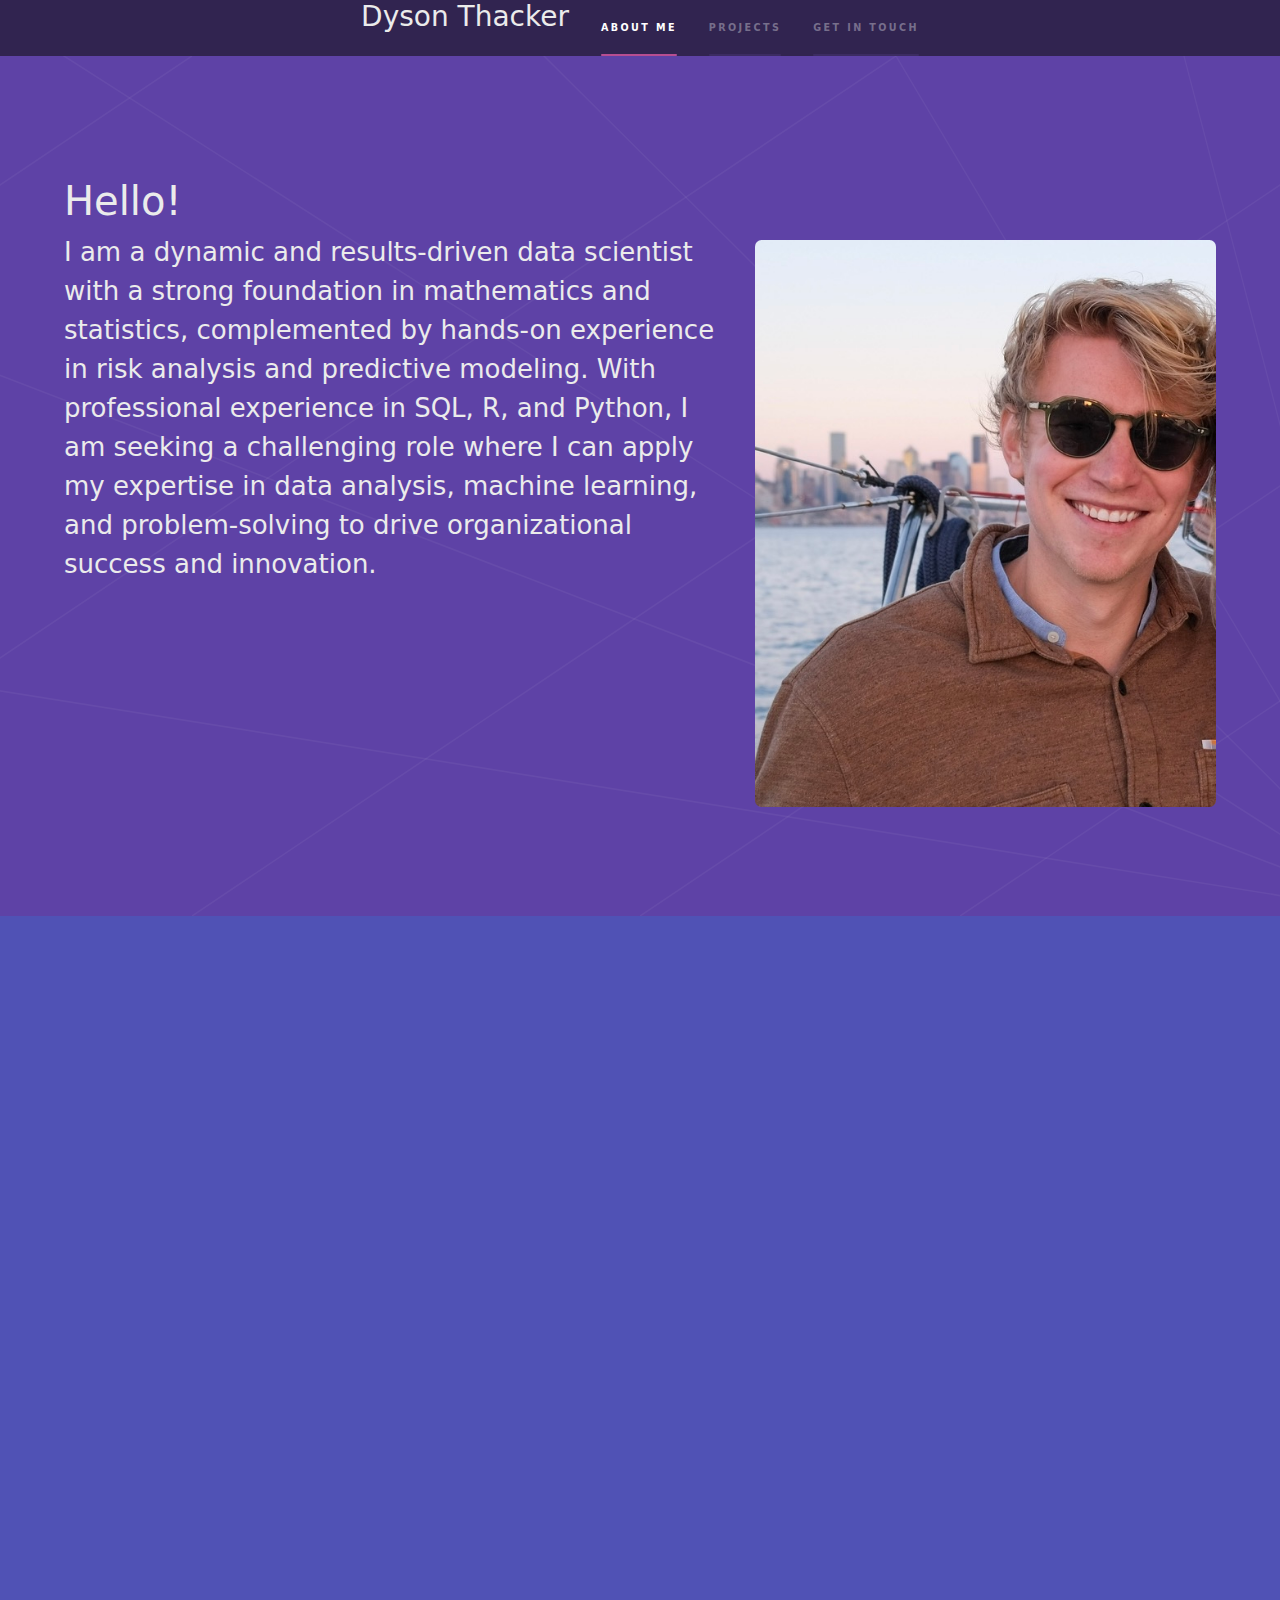
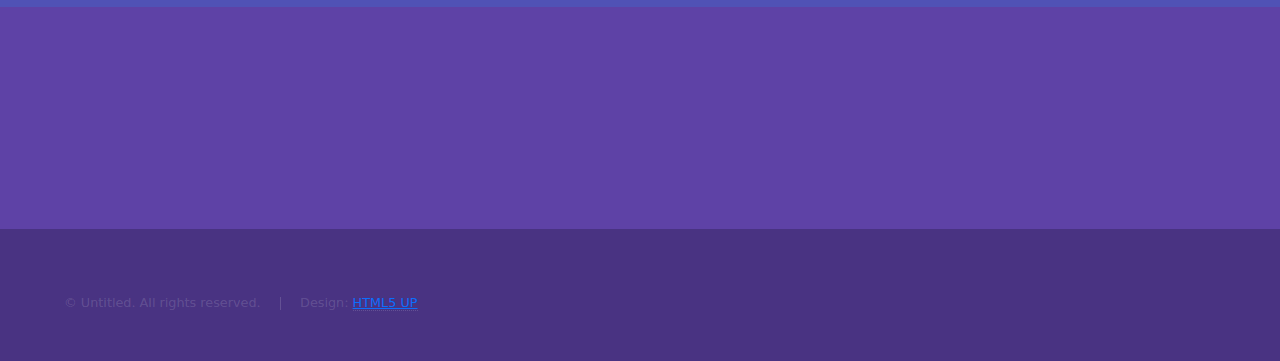
==== commit 96dc3e2b: "Update" ====
--- a/index.html
+++ b/index.html
@@ -65,8 +65,8 @@
 										<img class="card-img-top" src="images/arbitrage.png" alt="Card image">
 										<div class="card-body">
 										<h4 class="card-title">Casino Arbitrage - Infinite Money</h4>
-										<p class="card-text"> Different sports betting casinos set their own odds for certain games and sports. It is possible to 
-											bet two teams playing eachother with different casinos and profit no matter which team wins. I wrote a python script that emails
+										<p class="card-text"> Different casinos set their own odds for certain sports and games. It is possible to 
+											bet on two teams playing eachother with different casinos and profit no matter which team wins. I wrote a python script that emails
 											me when this type of bet is possible.
 										</p>
 									<a href="https://dysonthacker.github.io/InfiniteMoney/InfiniteMoney-Redacted.html" class = "btn btn-primary" role  = "button">View Project</a>
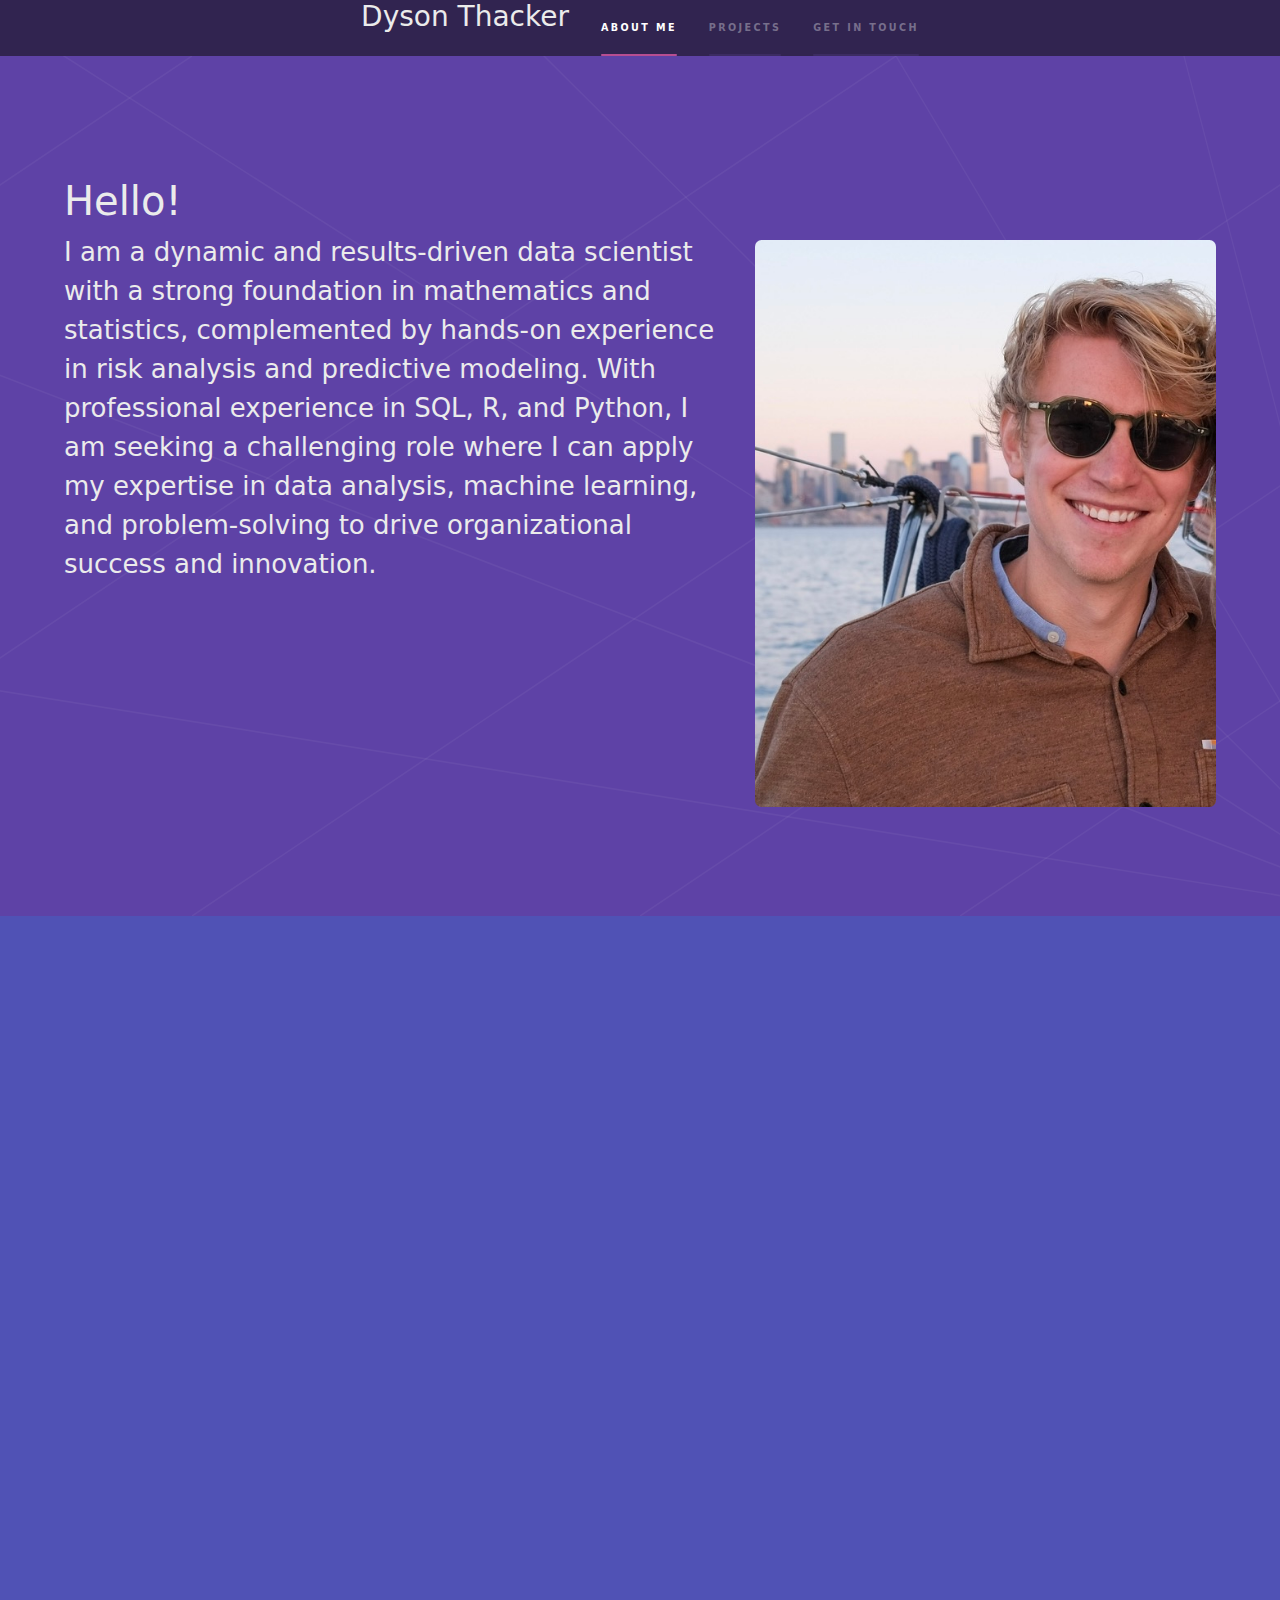
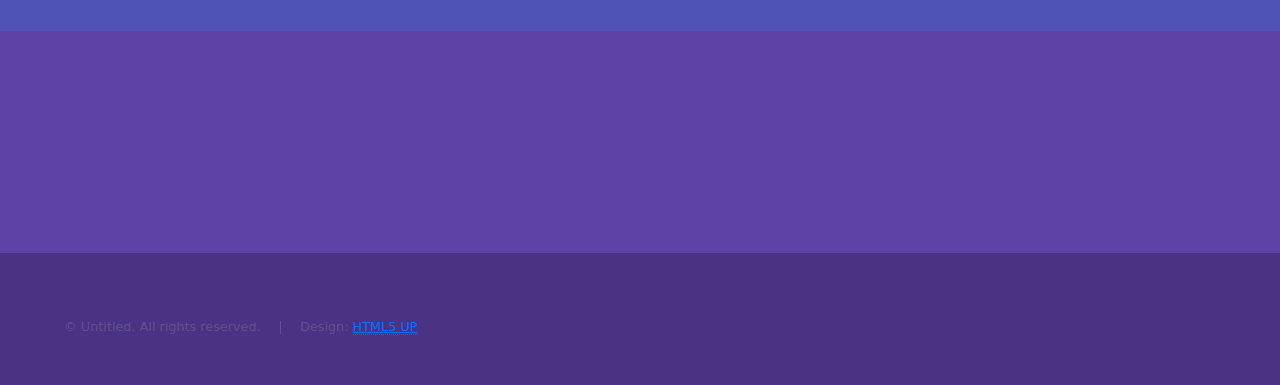
==== commit e9fe010a: "Update index.html" ====
--- a/index.html
+++ b/index.html
@@ -66,8 +66,8 @@
 										<div class="card-body">
 										<h4 class="card-title">Casino Arbitrage - Infinite Money</h4>
 										<p class="card-text"> Different casinos set their own odds for certain sports and games. It is possible to 
-											bet on two teams playing eachother with different casinos and profit no matter which team wins. I wrote a python script that emails
-											me when this type of bet is possible.
+											make a bet on two different teams who are playing eachother with different casinos and profit no matter which team wins.
+											I wrote a python script that emails me when this type of bet is possible.
 										</p>
 									<a href="https://dysonthacker.github.io/InfiniteMoney/InfiniteMoney-Redacted.html" class = "btn btn-primary" role  = "button">View Project</a>
 
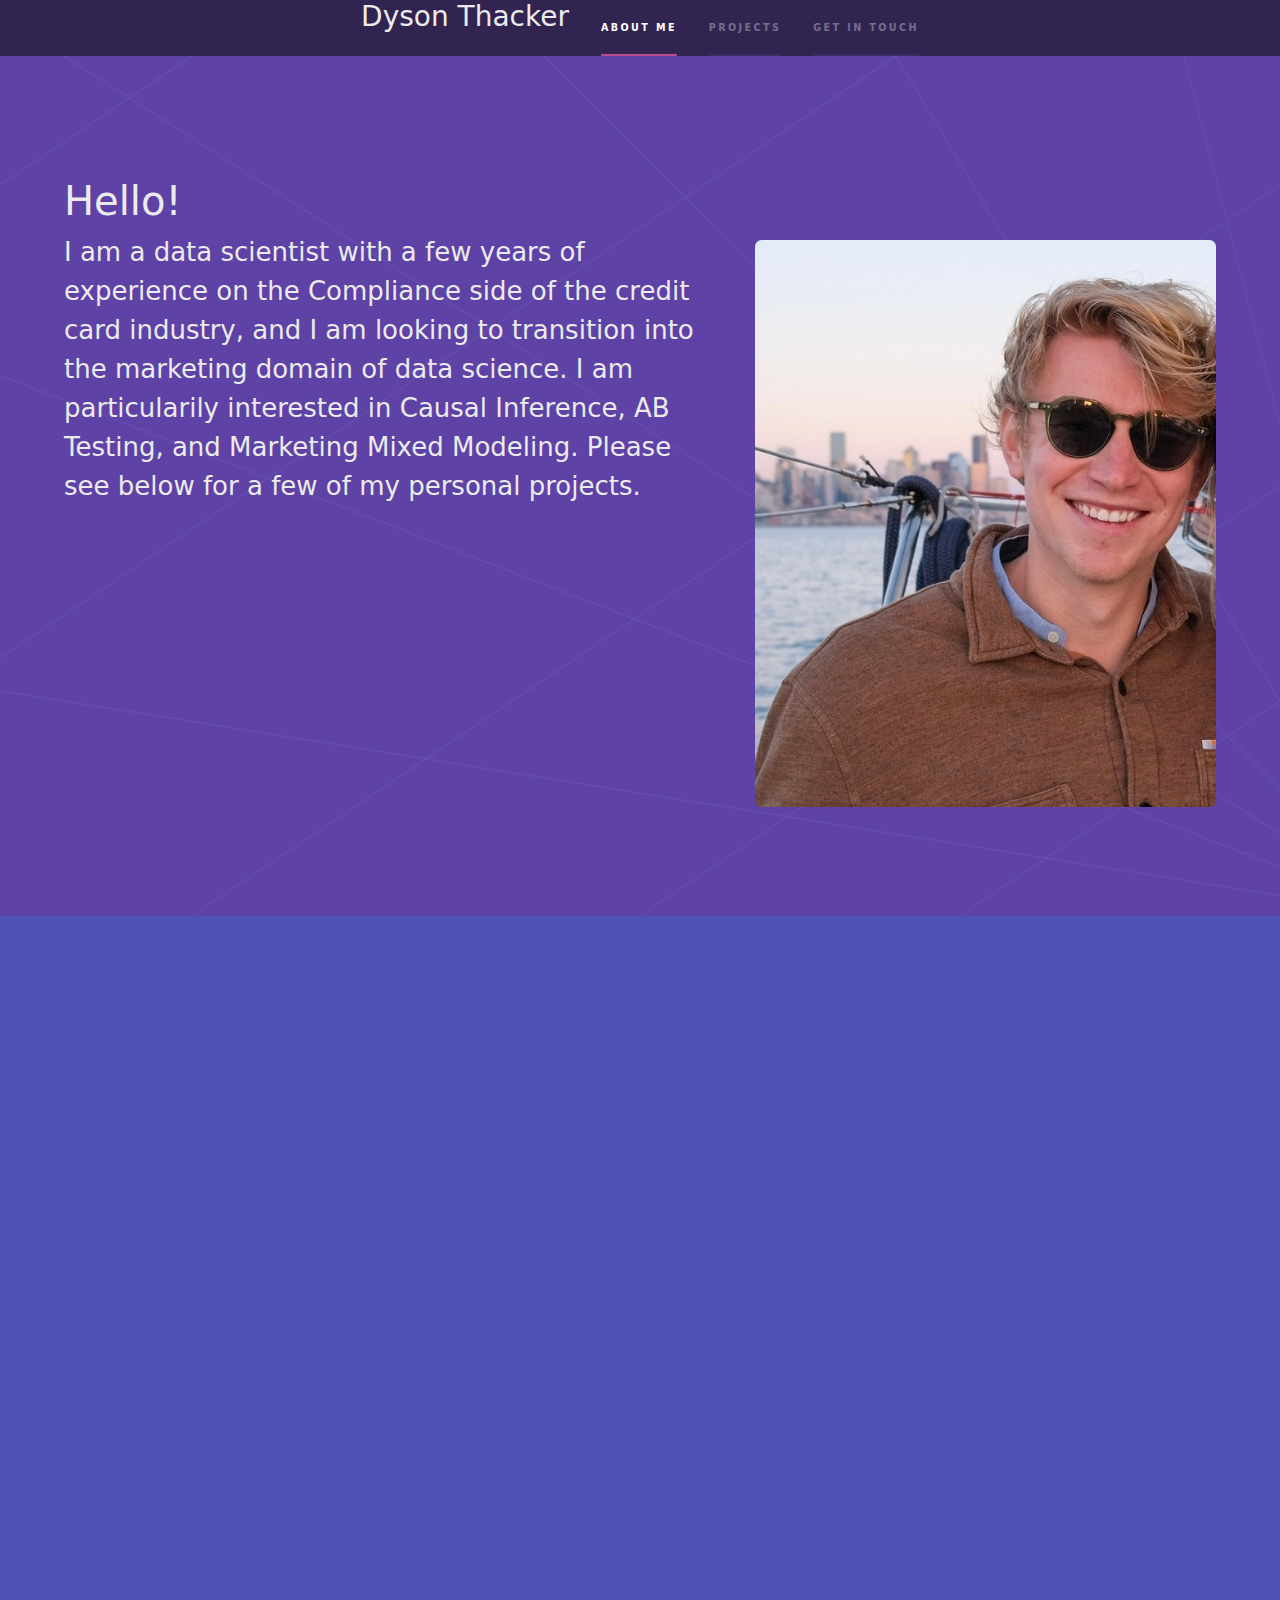
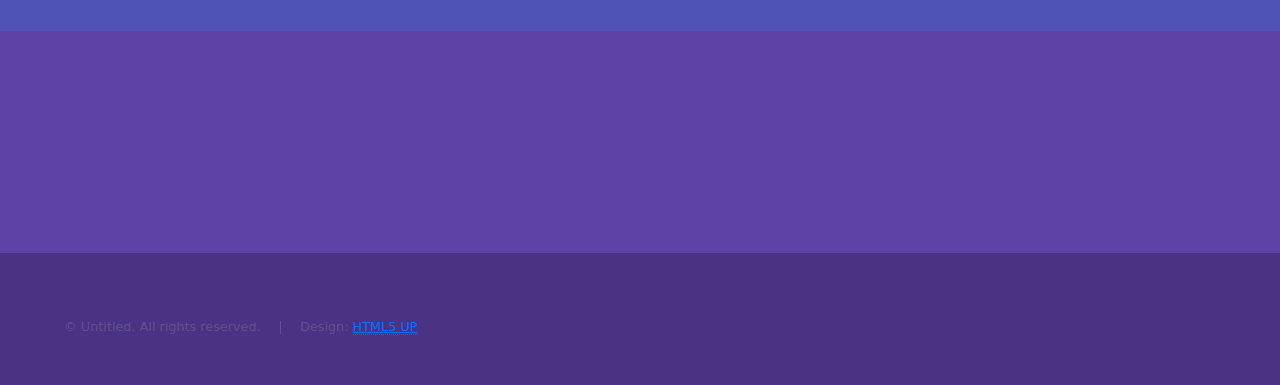
==== commit a2fddd0f: "Update index.html" ====
--- a/index.html
+++ b/index.html
@@ -38,10 +38,8 @@
 					<div class = "inner">
 						<h1 style="color:#EBEBEB">Hello!</h1>
 					<p style="color:#EBEBEB; font-size: 26px"><span class="image right"><img src="images/Dyson_Thacker_Picture.jpeg" alt="" /></span>
-						I am a dynamic and results-driven data scientist with a strong foundation in mathematics and statistics,
-						complemented by hands-on experience in risk analysis and predictive modeling.
-						With professional experience in SQL, R, and Python, I am seeking a challenging role where I can apply my expertise in data analysis,
-						 machine learning, and problem-solving to drive organizational success and innovation. 
+					I am a data scientist with a few years of experience on the Compliance side of the credit card industry, and I am looking to transition 
+					into the marketing domain of data science. I am particularily interested in Causal Inference, AB Testing, and Marketing Mixed Modeling. Please see below for a few of my personal projects.
 						</p>
 					</div>
 				</section>
@@ -80,7 +78,7 @@
 										<div class="card-body">
 										<h4 class="card-title">Blackjack Simulation</h4>
 										<p class="card-text">Curious about whether I should Hit, Stay, or Double given various Blackjack scenarios, 
-											I built an app that simulates Blackjack hands and recommends the mathematically best decision.
+											I built an R Shiny app that simulates Blackjack hands and recommends the mathematically best decision.
 										</p>
 									<a href="https://dysonthacker.shinyapps.io/Blackjack_Simulator/" class = "btn btn-primary" role  = "button">View App</a>
 
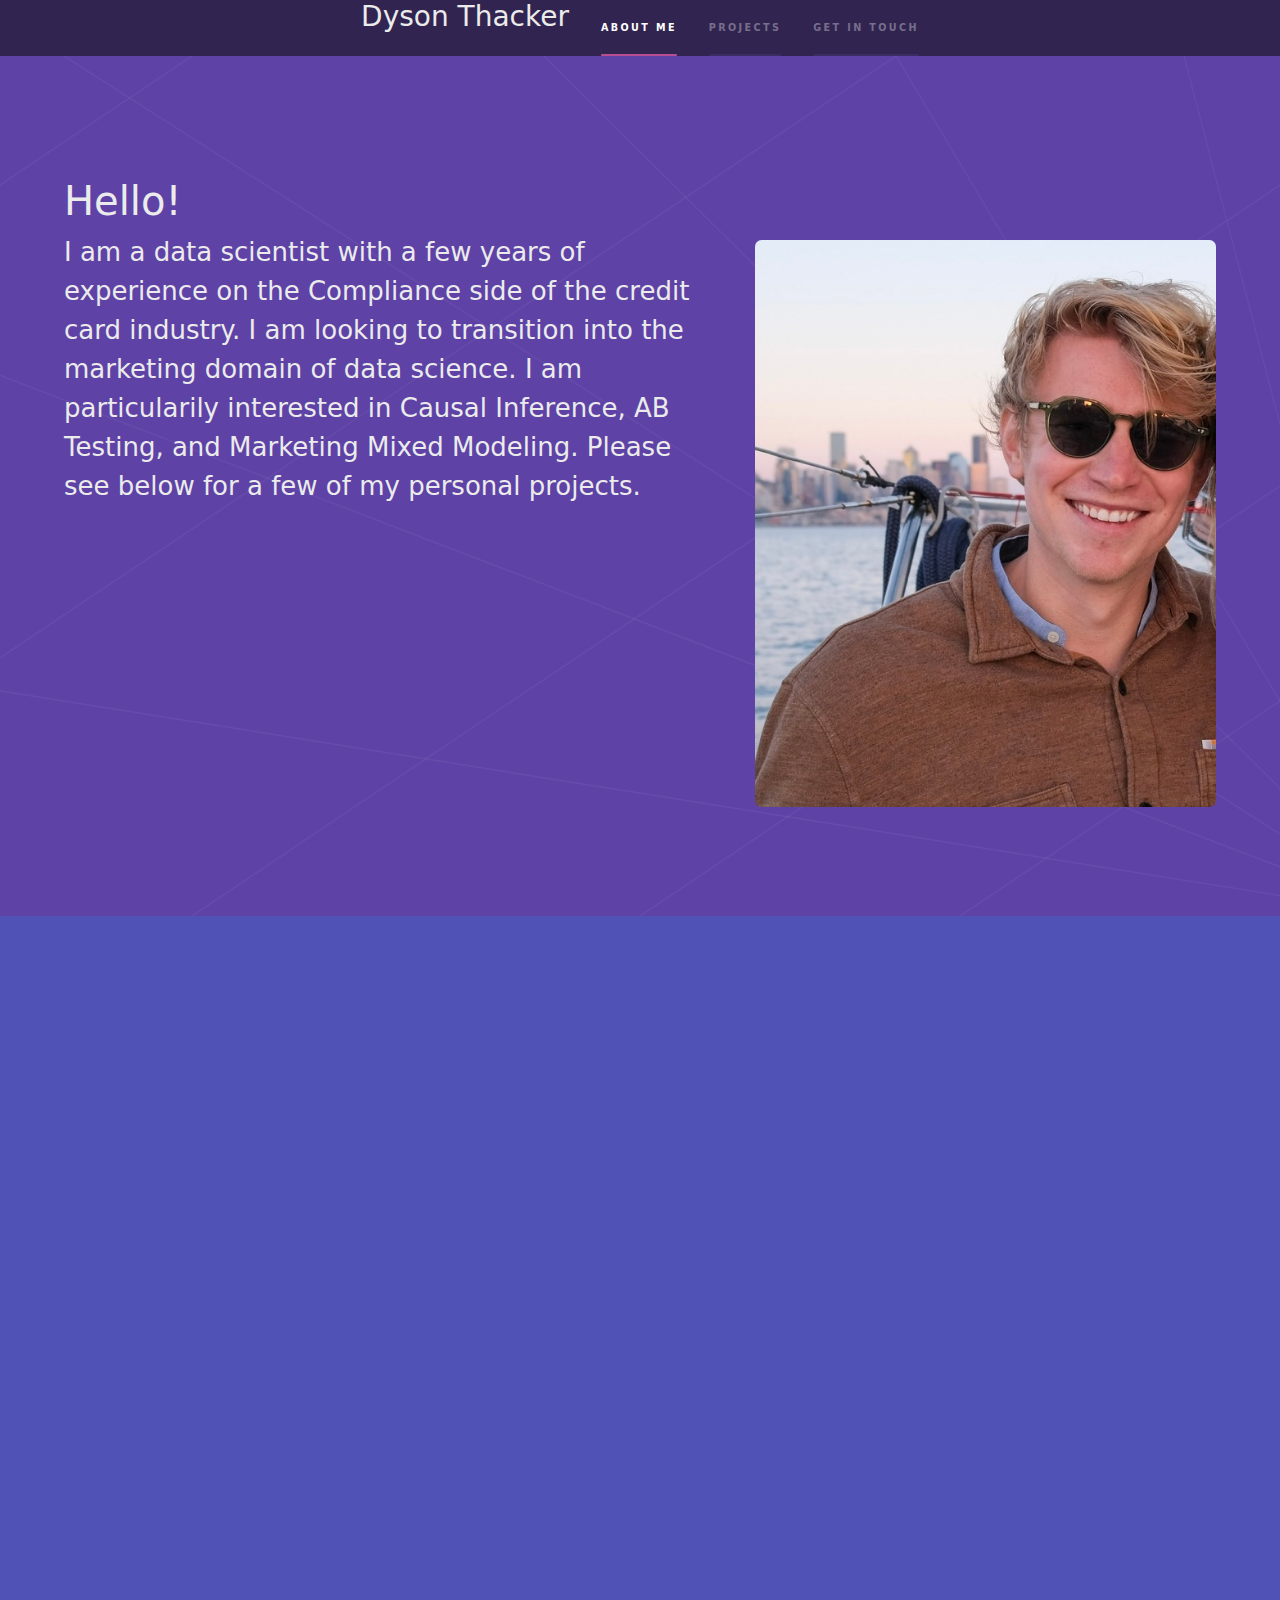
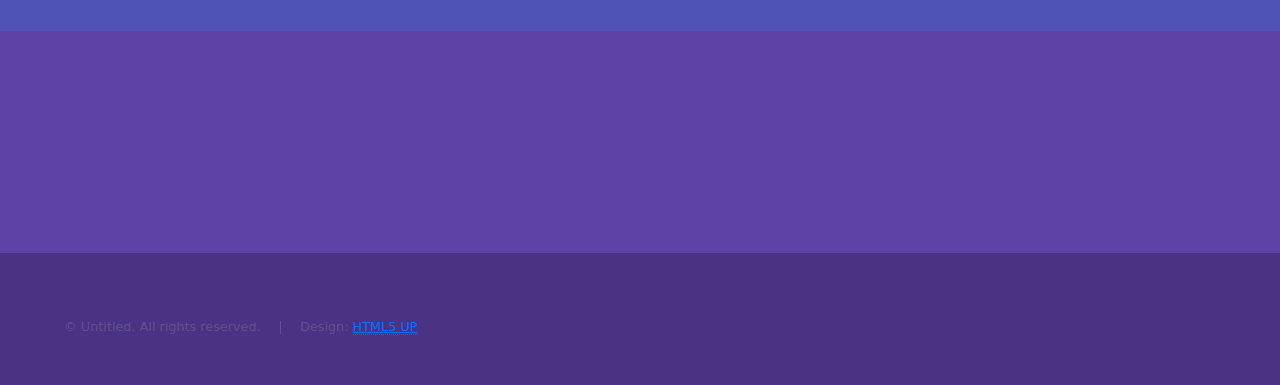
==== commit 918aa13d: "Update index.html" ====
--- a/index.html
+++ b/index.html
@@ -38,7 +38,7 @@
 					<div class = "inner">
 						<h1 style="color:#EBEBEB">Hello!</h1>
 					<p style="color:#EBEBEB; font-size: 26px"><span class="image right"><img src="images/Dyson_Thacker_Picture.jpeg" alt="" /></span>
-					I am a data scientist with a few years of experience on the Compliance side of the credit card industry, and I am looking to transition 
+					I am a data scientist with a few years of experience on the Compliance side of the credit card industry. I am looking to transition 
 					into the marketing domain of data science. I am particularily interested in Causal Inference, AB Testing, and Marketing Mixed Modeling. Please see below for a few of my personal projects.
 						</p>
 					</div>
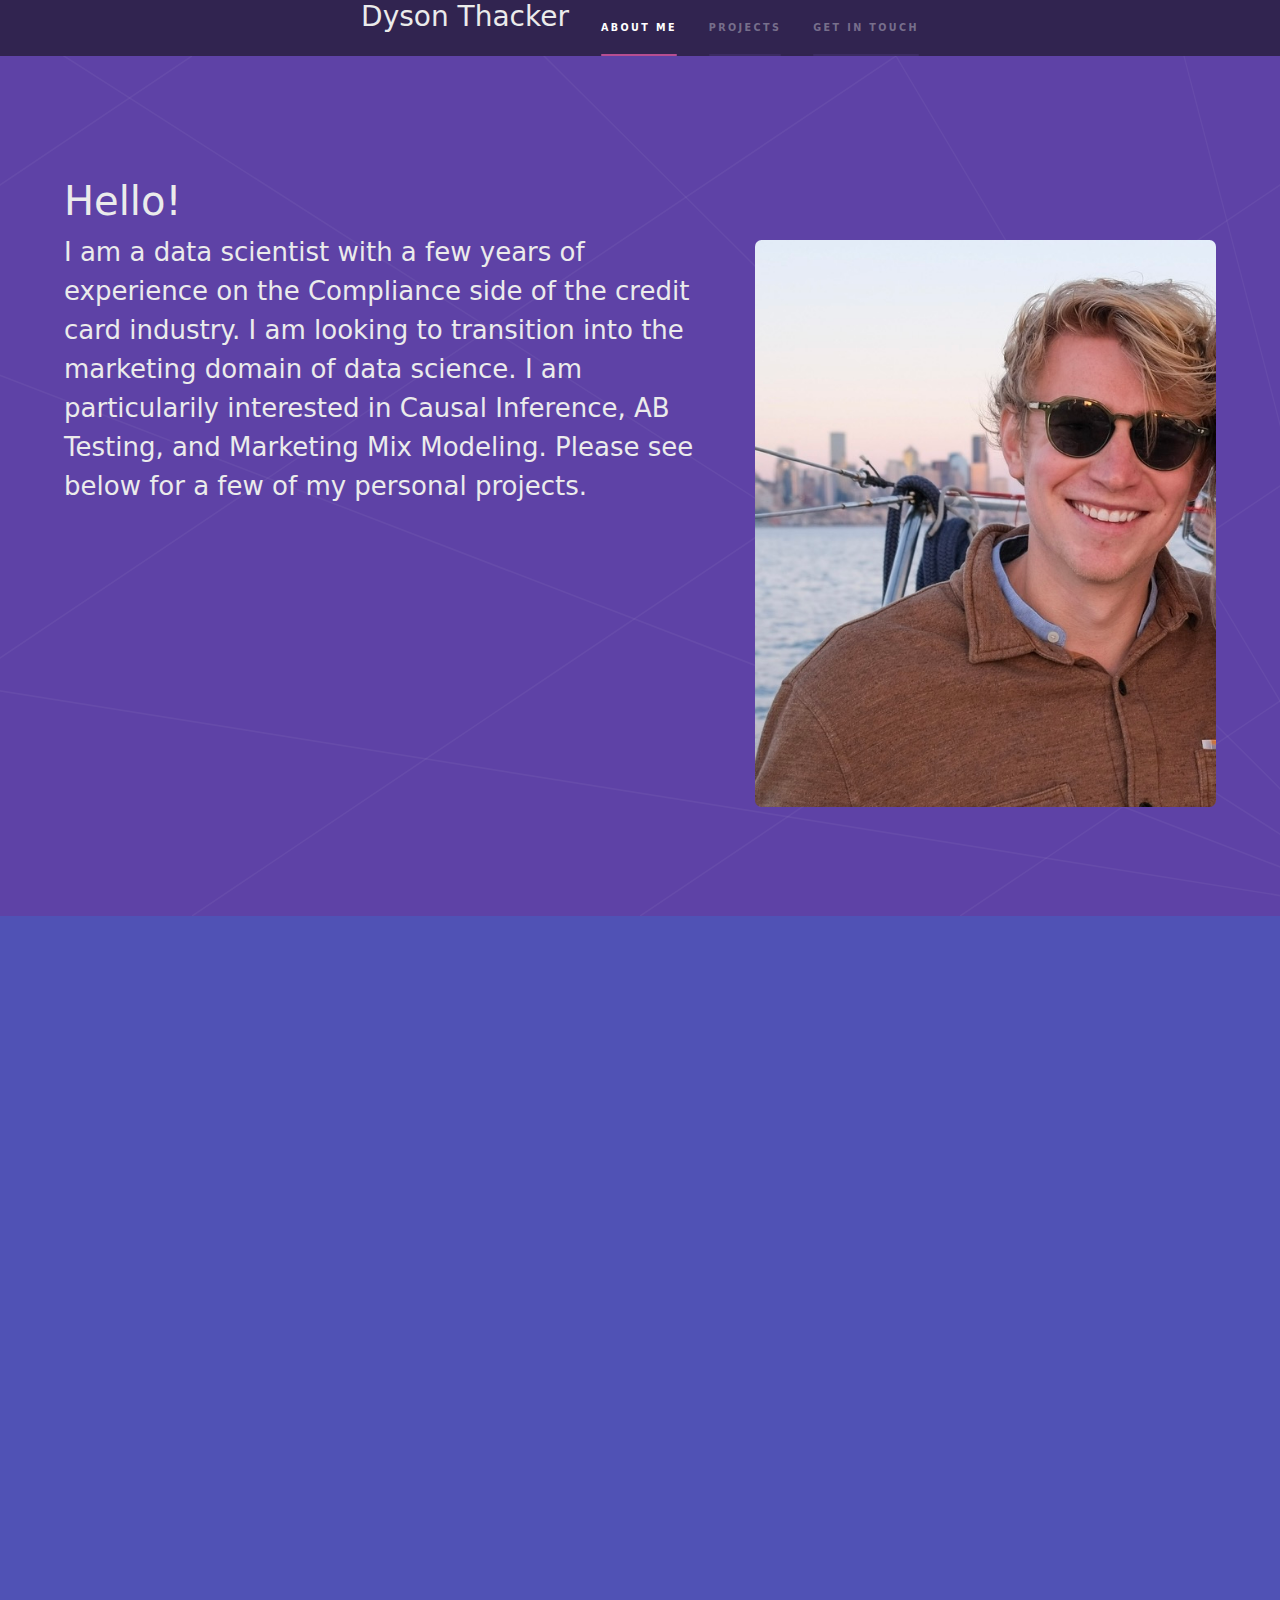
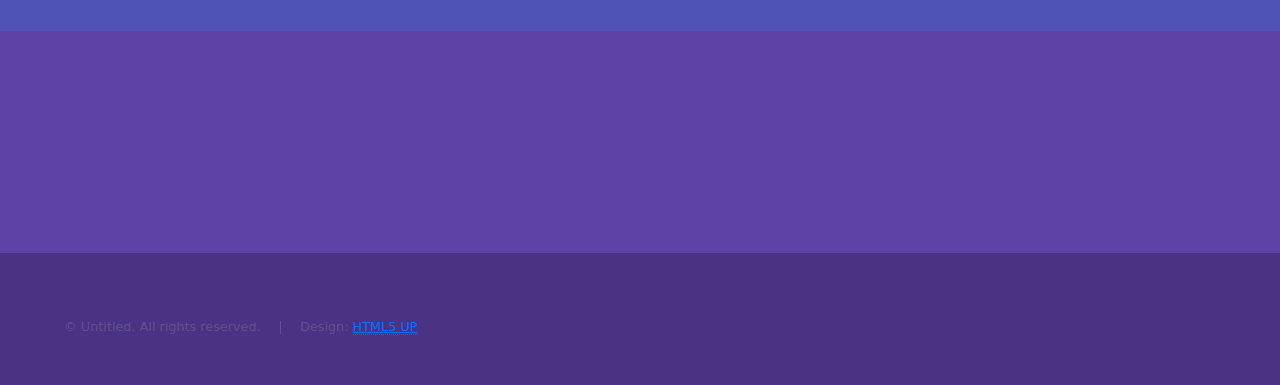
==== commit b2fdb284: "Update index.html" ====
--- a/index.html
+++ b/index.html
@@ -39,7 +39,7 @@
 						<h1 style="color:#EBEBEB">Hello!</h1>
 					<p style="color:#EBEBEB; font-size: 26px"><span class="image right"><img src="images/Dyson_Thacker_Picture.jpeg" alt="" /></span>
 					I am a data scientist with a few years of experience on the Compliance side of the credit card industry. I am looking to transition 
-					into the marketing domain of data science. I am particularily interested in Causal Inference, AB Testing, and Marketing Mixed Modeling. Please see below for a few of my personal projects.
+					into the marketing domain of data science. I am particularily interested in Causal Inference, AB Testing, and Marketing Mix Modeling. Please see below for a few of my personal projects.
 						</p>
 					</div>
 				</section>
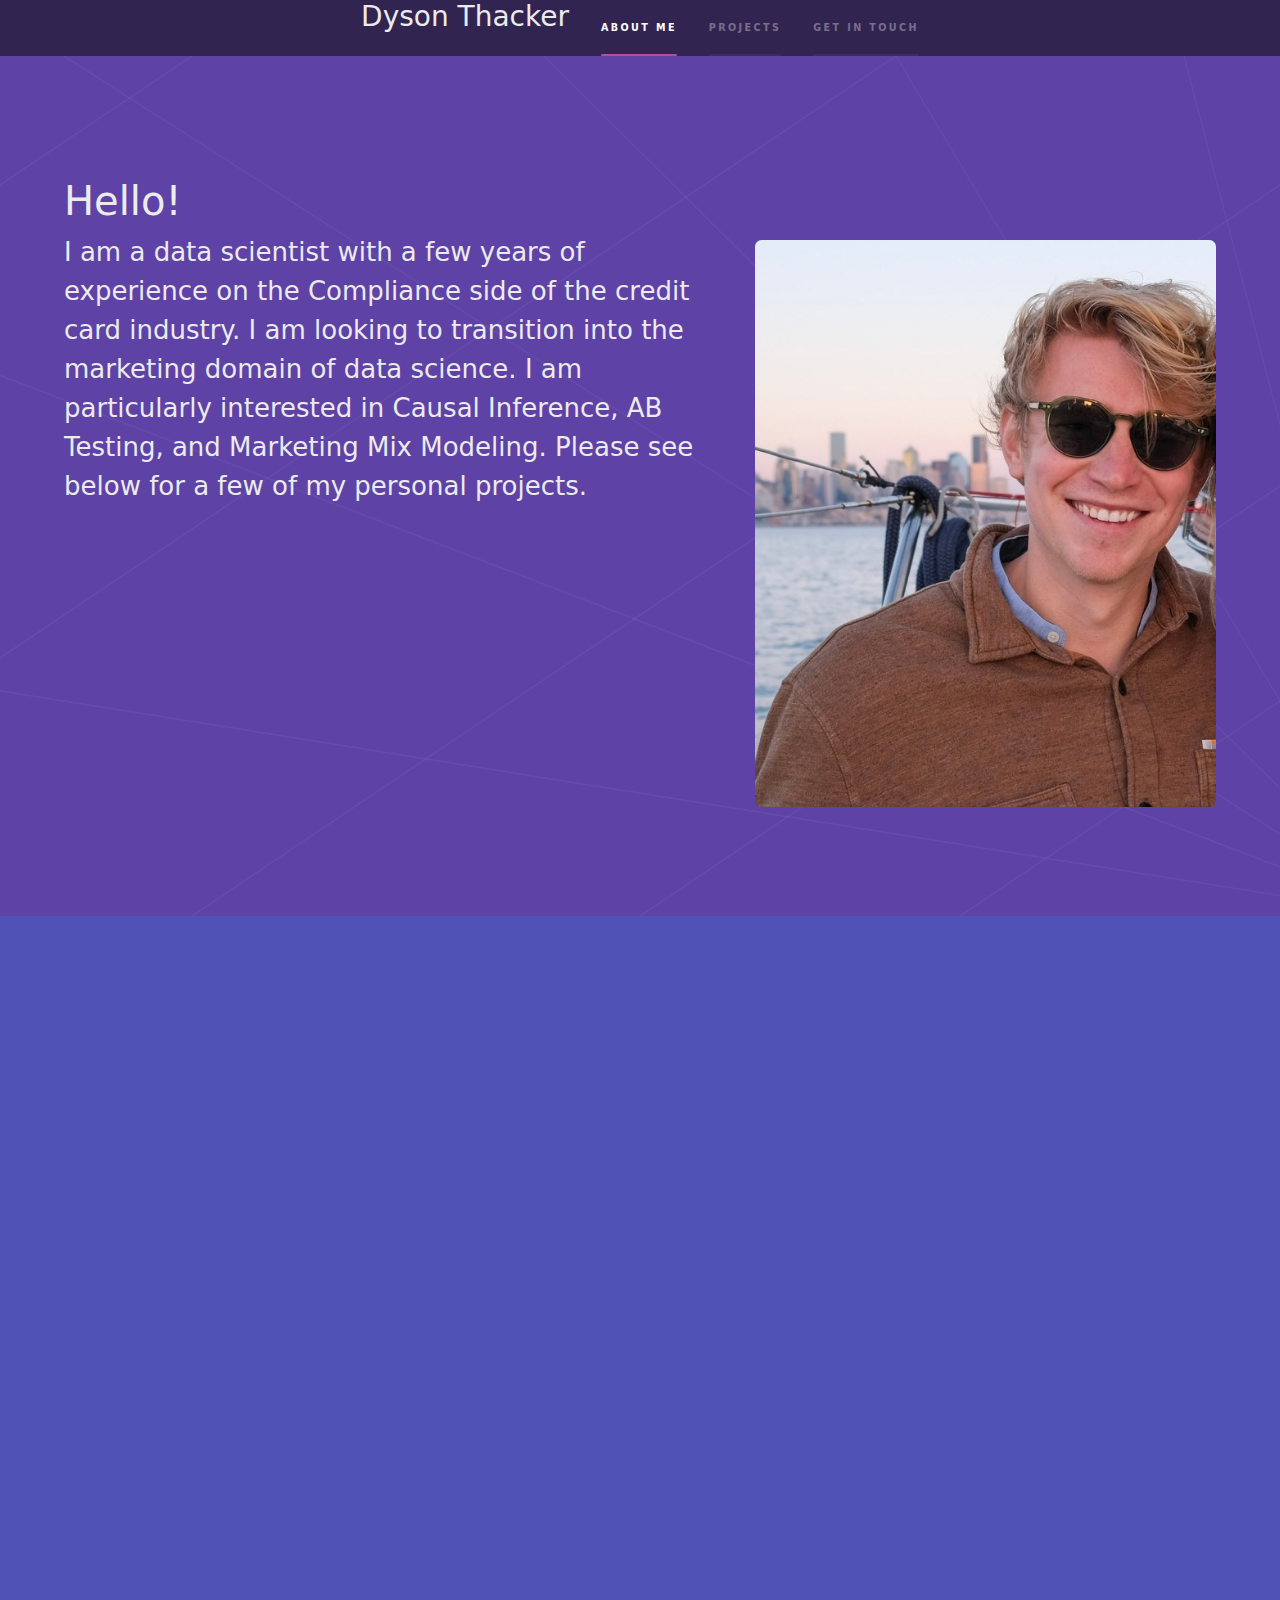
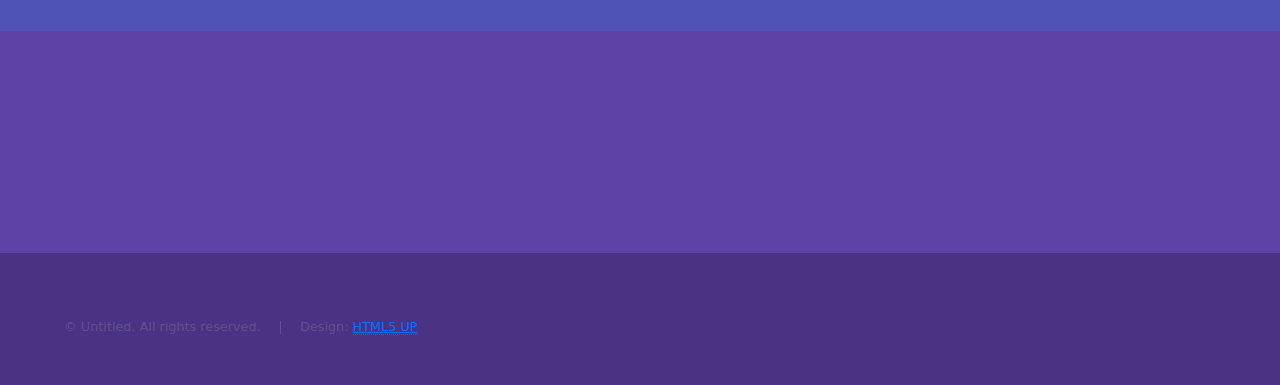
==== commit 91312534: "Update index.html" ====
--- a/index.html
+++ b/index.html
@@ -39,7 +39,7 @@
 						<h1 style="color:#EBEBEB">Hello!</h1>
 					<p style="color:#EBEBEB; font-size: 26px"><span class="image right"><img src="images/Dyson_Thacker_Picture.jpeg" alt="" /></span>
 					I am a data scientist with a few years of experience on the Compliance side of the credit card industry. I am looking to transition 
-					into the marketing domain of data science. I am particularily interested in Causal Inference, AB Testing, and Marketing Mix Modeling. Please see below for a few of my personal projects.
+					into the marketing domain of data science. I am particularly interested in Causal Inference, AB Testing, and Marketing Mix Modeling. Please see below for a few of my personal projects.
 						</p>
 					</div>
 				</section>
